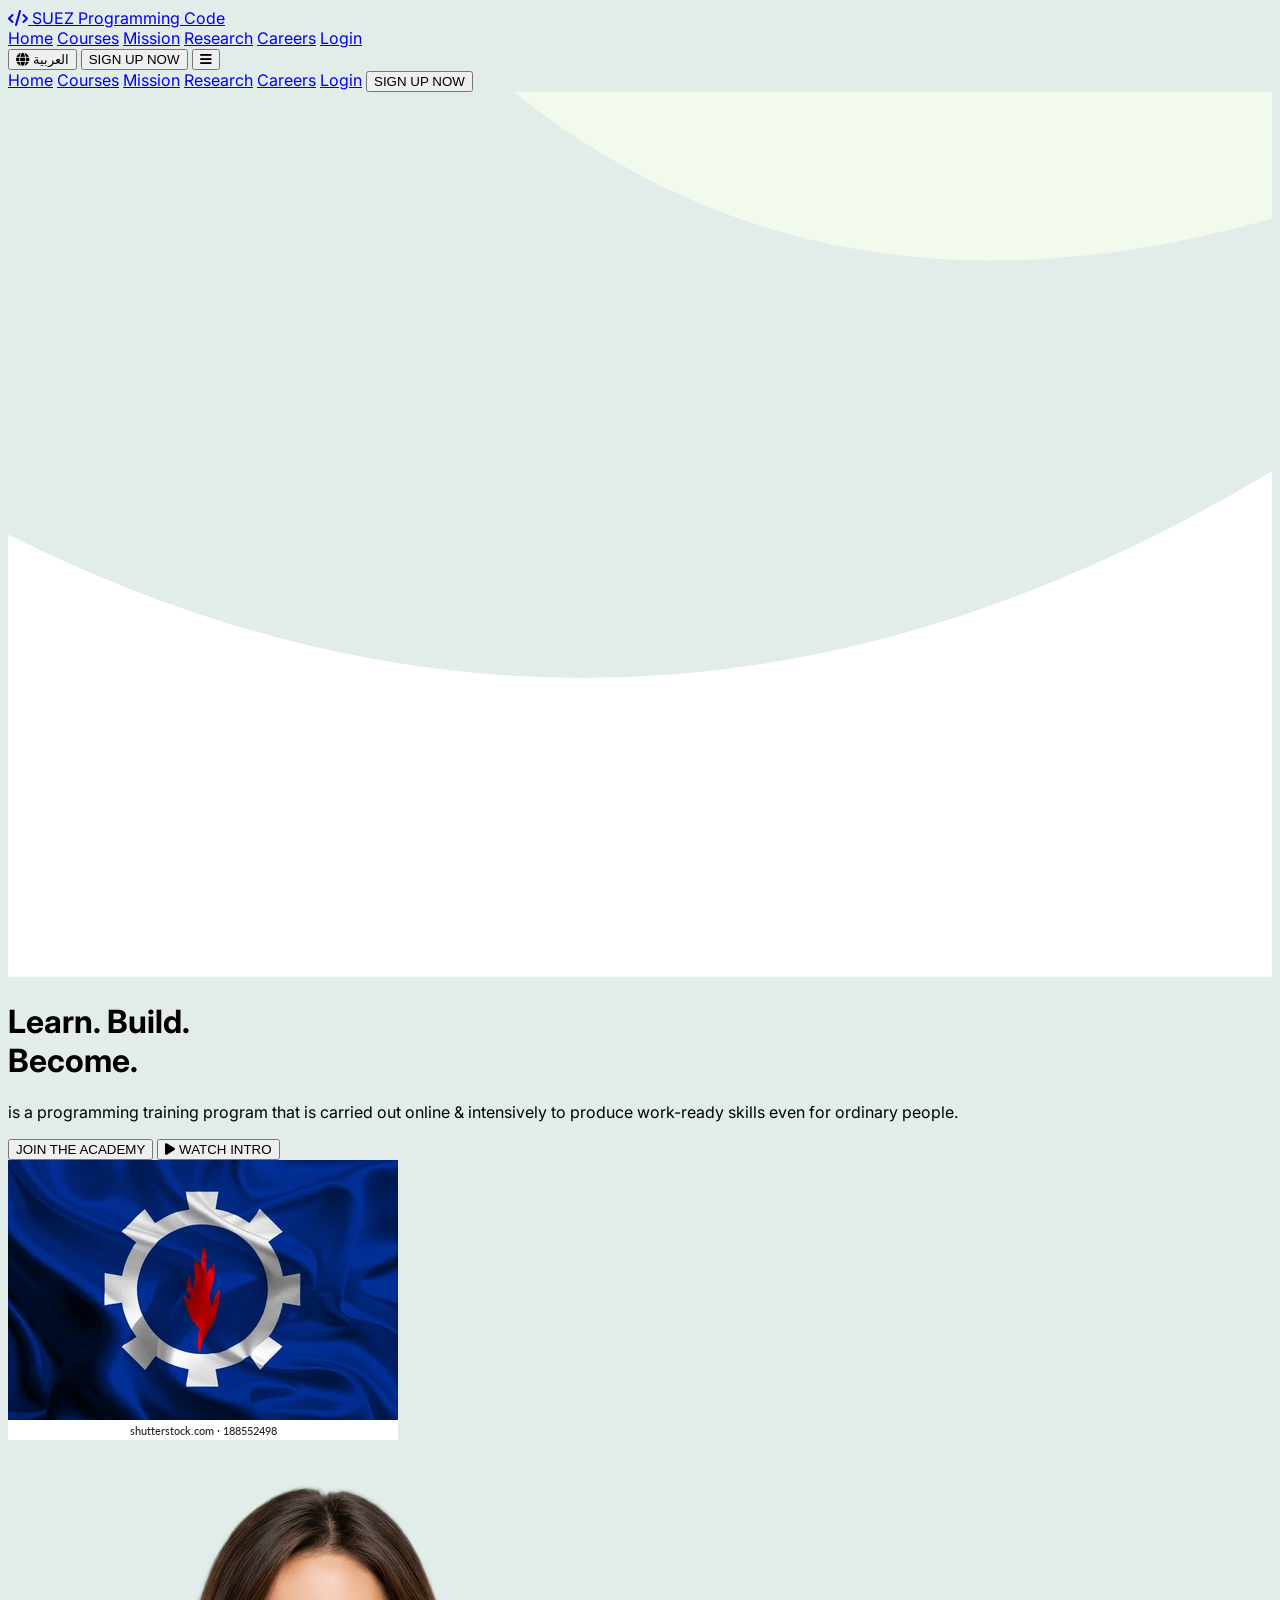
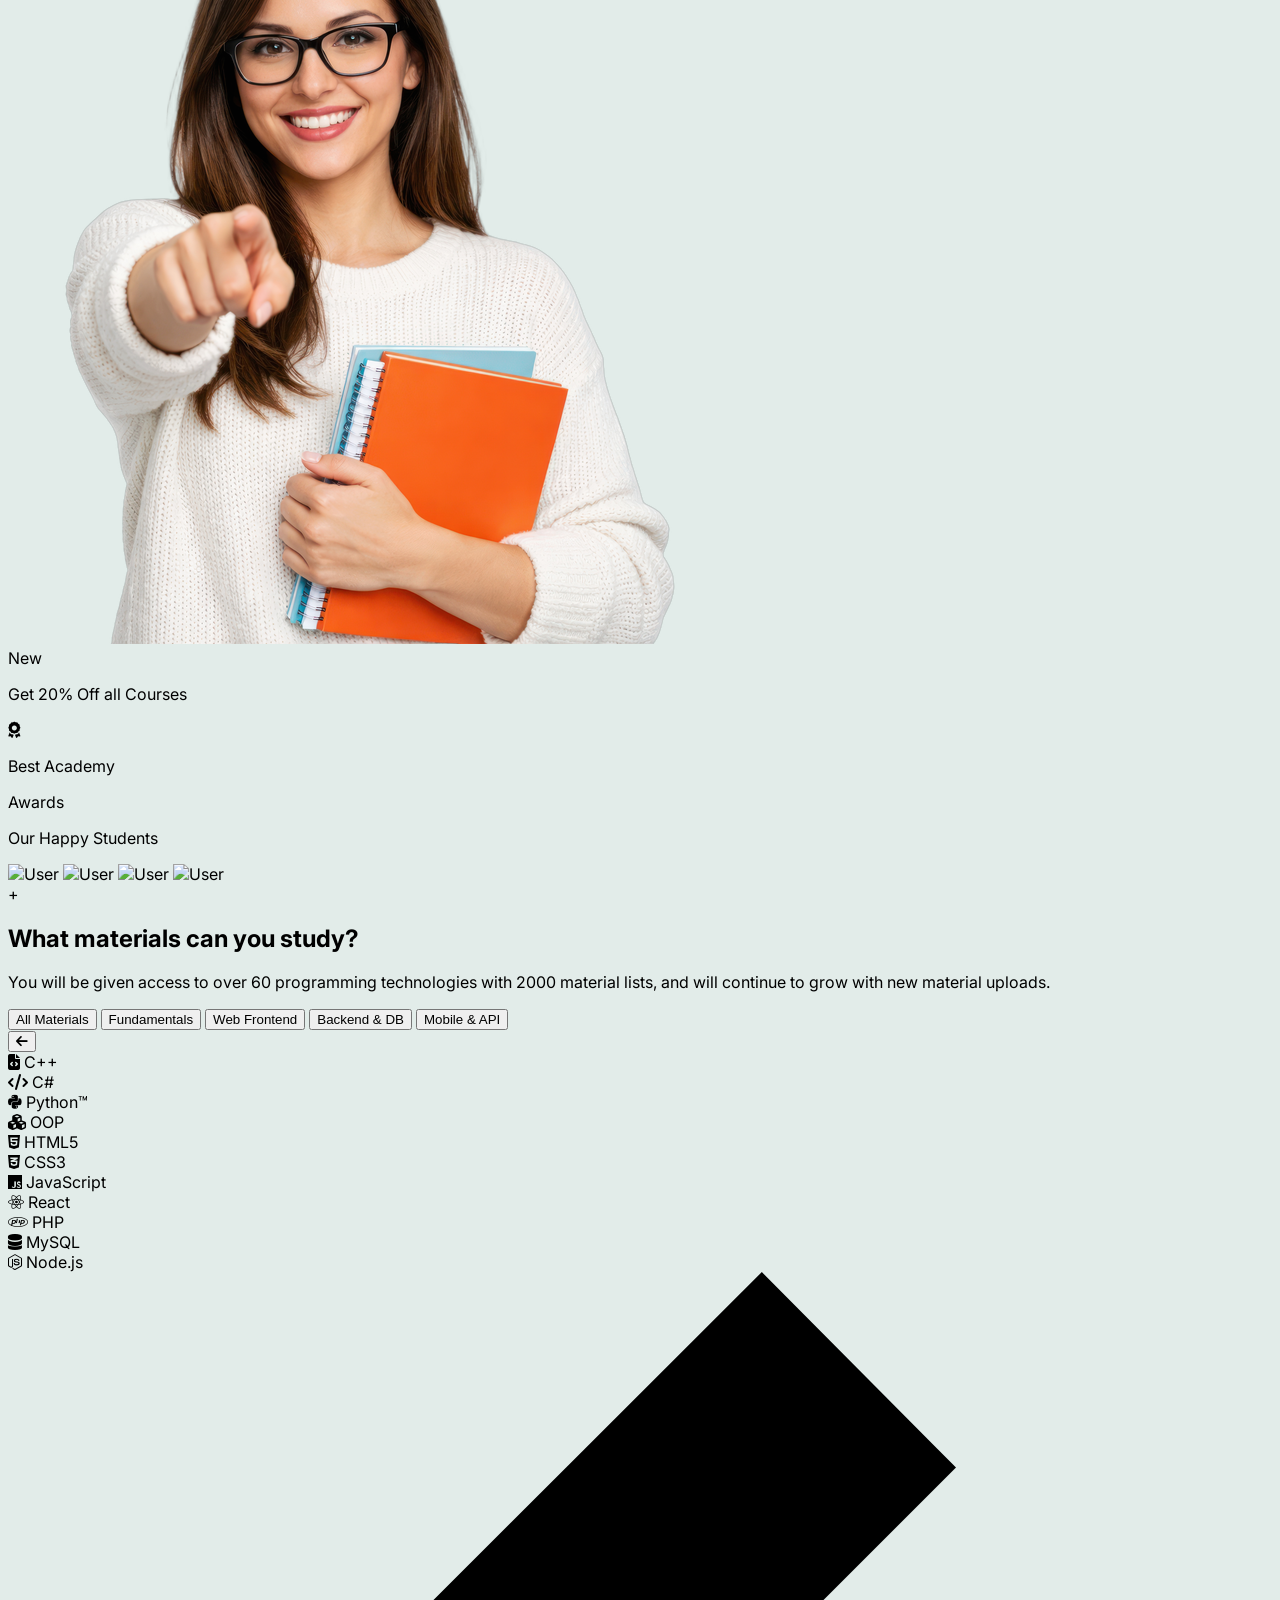
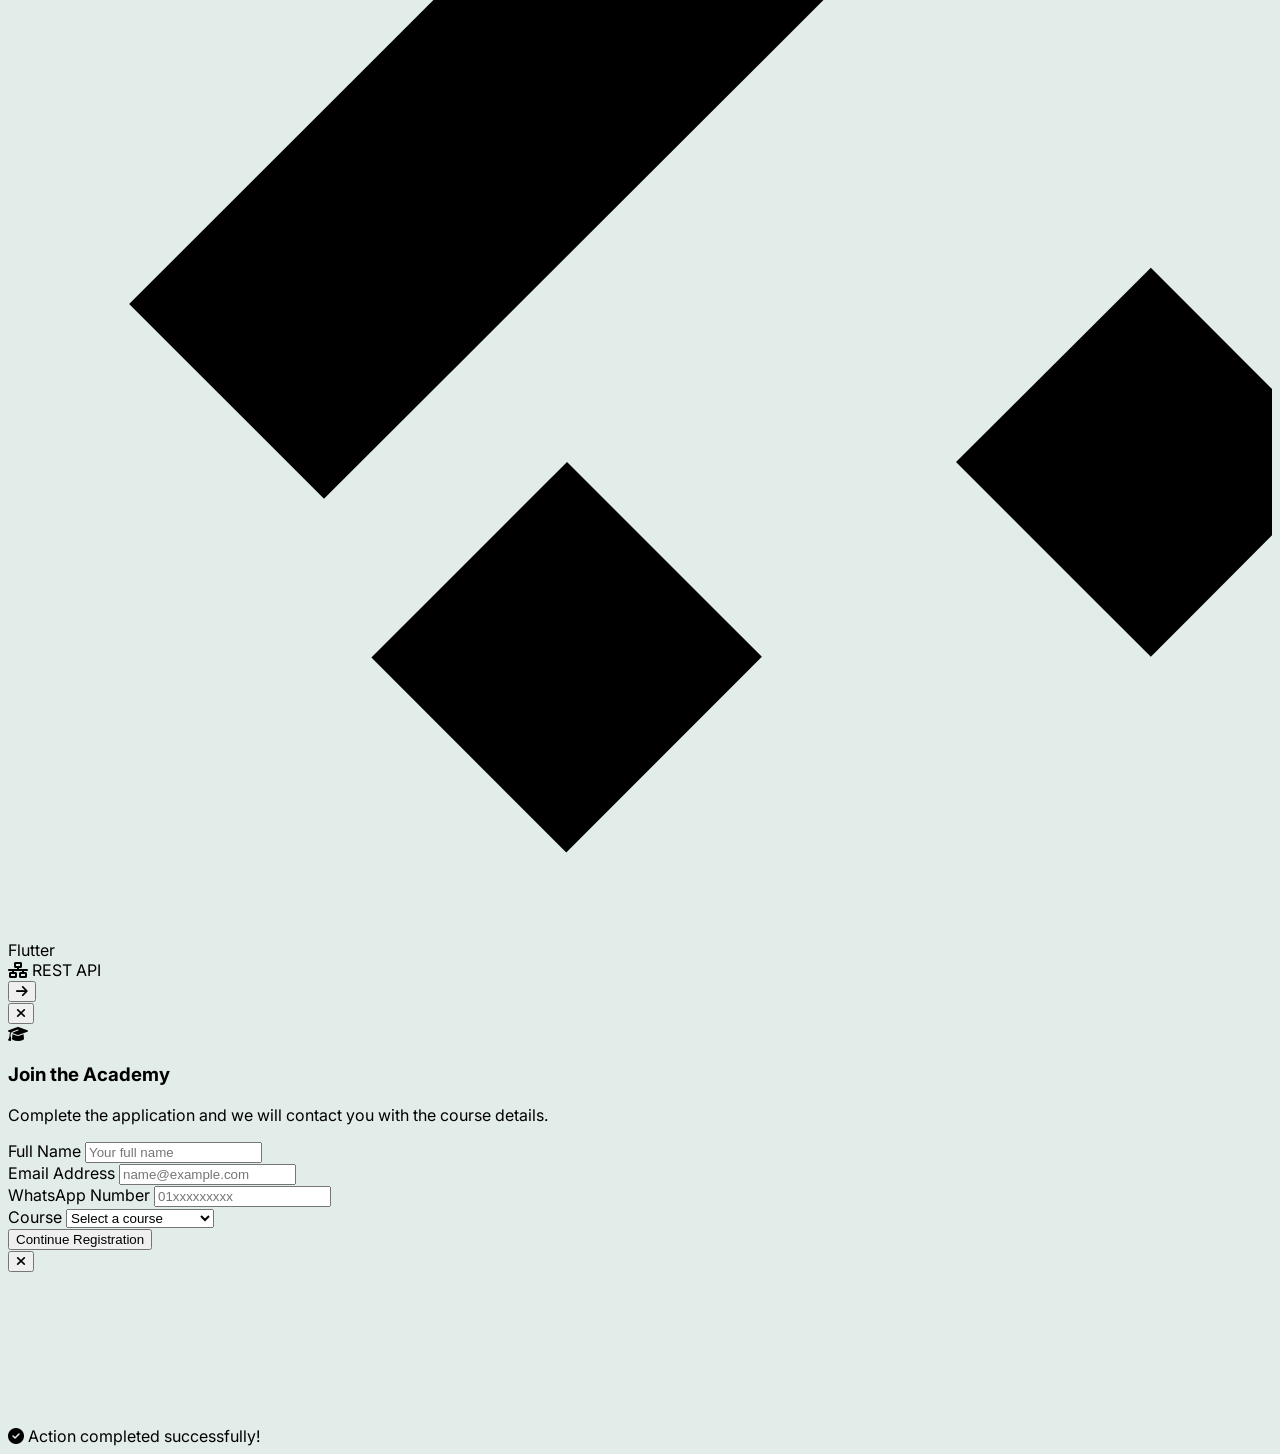
==== index.html @ a2946ad0 "Add files via upload" ====
<!DOCTYPE html>
<html lang="en" dir="ltr" class="scroll-smooth">
<head>
  <meta charset="UTF-8">
  <meta name="viewport" content="width=device-width, initial-scale=1.0">
  <title>Suez Programming Academy - Learn. Build. Become.</title>

  <!-- Tailwind CSS CDN -->
  <script src="https://cdn.tailwindcss.com"></script>
  
  <!-- Font Awesome Icons -->
  <link rel="stylesheet" href="https://cdnjs.cloudflare.com/ajax/libs/font-awesome/6.4.0/css/all.min.css">
  
  <!-- Google Fonts: Inter & Cairo -->
  <link rel="preconnect" href="https://fonts.googleapis.com">
  <link rel="preconnect" href="https://fonts.gstatic.com" crossorigin>
  <link href="https://fonts.googleapis.com/css2?family=Cairo:wght@400;500;600;700;800;900&family=Inter:wght@300;400;500;600;700;800;900&family=Fira+Code:wght@400;500;600&display=swap" rel="stylesheet">
  
  <script>
    tailwind.config = {
      theme: {
        extend: {
          fontFamily: {
            sans: ['Inter', 'Cairo', 'sans-serif'],
            arabic: ['Cairo', 'sans-serif'],
            code: ['Fira Code', 'monospace'],
          },
          colors: {
            brand: {
              orange: '#f58220',
              orangeHover: '#e07110',
              green: '#8ec63f',
              greenLight: '#a2e048',
              darkGreen: '#1b4332',
              bgLight: '#f8faf7',
            }
          },
          boxShadow: {
            'custom-card': '0 10px 30px -5px rgba(0, 0, 0, 0.08)',
            'floating': '0 20px 40px -15px rgba(0, 0, 0, 0.12)',
          }
        }
      }
    }
  </script>

  <style>
    /* CUSTOM CSS STYLES */
    body {
      font-family: 'Inter', 'Cairo', sans-serif;
      overflow-x: hidden;
      background-color: #e2ece9;
    }
    [dir="rtl"] body {
      font-family: 'Cairo', 'Inter', sans-serif;
    }

    .green-circle-bg {
      background: linear-gradient(135deg, brown 0%, black 100%);
      border-radius: 50%;
    }

    @keyframes float-slow {
      0%, 100% { transform: translateY(0px); }
      50% { transform: translateY(-8px); }
    }
    @keyframes float-reverse {
      0%, 100% { transform: translateY(0px); }
      50% { transform: translateY(8px); }
    }

    .animate-float {
      animation: float-slow 4s ease-in-out infinite;
    }
    .animate-float-delayed {
      animation: float-reverse 5s ease-in-out infinite 1s;
    }

    .no-scrollbar::-webkit-scrollbar { display: none; }
    .no-scrollbar { -ms-overflow-style: none; scrollbar-width: none; }
  </style>
</head>
<body class="text-gray-800 flex flex-col items-center justify-start min-h-screen p-2 sm:p-4 md:p-6 lg:p-8">

  <!-- Main Website Container -->
  <div class="w-full max-w-[1360px] bg-white rounded-2xl sm:rounded-3xl shadow-2xl overflow-hidden relative border border-gray-100 flex flex-col min-h-[90vh]">

    <!-- Navbar -->
    <header class="w-full px-4 sm:px-8 lg:px-12 py-4 sm:py-5 flex items-center justify-between z-30 relative bg-white/95 backdrop-blur-md border-b border-gray-50">
      
      <!-- Logo -->
      <a href="#" class="flex flex-col group">
        <span class="text-xl sm:text-2xl font-black tracking-tight text-black font-sans leading-none flex items-center gap-1.5">
          <i class="fa-solid fa-code text-brand-orange text-lg sm:text-xl"></i>
          SUEZ
        </span>
        <span class="text-[10px] sm:text-xs font-bold tracking-wider text-brand-orange leading-tight uppercase">
          Programming Code
        </span>
      </a>

      <!-- Desktop Links -->
      <nav class="hidden lg:flex items-center space-x-6 xl:space-x-8 rtl:space-x-reverse text-sm font-medium text-gray-700">
        <a href="#home" class="hover:text-brand-orange transition-colors font-semibold text-black" data-i18n="nav_home">Home</a>
        <a href="pages/courses.html" class="hover:text-brand-orange transition-colors" data-i18n="nav_courses">Courses</a>
        <a href="#mission" class="hover:text-brand-orange transition-colors" data-i18n="nav_mission">Mission</a>
        <a href="#research" class="hover:text-brand-orange transition-colors" data-i18n="nav_research">Research</a>
        <a href="#careers" class="hover:text-brand-orange transition-colors" data-i18n="nav_careers">Careers</a>
        <a href="#login" onclick="openModal('Login')" class="hover:text-brand-orange transition-colors" data-i18n="nav_login">Login</a>
      </nav>

      <!-- Right Action Controls -->
      <div class="flex items-center space-x-2 sm:space-x-3 rtl:space-x-reverse">
<!-- Language Switcher -->
        <button id="langToggleBtn" onclick="toggleLanguage()" class="flex items-center space-x-1 rtl:space-x-reverse bg-gray-100 hover:bg-gray-200 text-gray-800 text-xs sm:text-sm font-bold px-3 py-2 rounded-lg transition-all border border-gray-200">
          <i class="fa-solid fa-globe text-brand-orange"></i>
          <span id="langLabel">العربية</span>
        </button>

        <!-- Sign Up CTA -->
        <button onclick="openModal('Sign Up')" class="hidden sm:inline-flex border-2 border-brand-orange text-brand-orange hover:bg-brand-orange hover:text-white transition-all duration-300 font-bold text-xs sm:text-sm px-5 py-2 rounded-md tracking-wider uppercase shadow-sm active:scale-95" data-i18n="btn_signup">
          SIGN UP NOW
        </button>

        <!-- Mobile Menu Toggle -->
        <button id="mobileMenuBtn" class="lg:hidden text-gray-700 hover:text-brand-orange focus:outline-none p-2 rounded-lg bg-gray-50 border border-gray-100">
          <i class="fa-solid fa-bars text-xl"></i>
        </button>
      </div>
    </header>

    <!-- Mobile Navigation Drawer -->
    <div id="mobileMenu" class="hidden lg:hidden bg-white border-b border-gray-100 px-6 py-4 space-y-3 z-40 transition-all shadow-lg">
      <a href="#home" class="block text-gray-800 font-semibold hover:text-brand-orange py-1" data-i18n="nav_home">Home</a>
      <a href="#courses" class="block text-gray-600 hover:text-brand-orange py-1" data-i18n="nav_courses">Courses</a>
      <a href="#mission" class="block text-gray-600 hover:text-brand-orange py-1" data-i18n="nav_mission">Mission</a>
      <a href="#research" class="block text-gray-600 hover:text-brand-orange py-1" data-i18n="nav_research">Research</a>
      <a href="#careers" class="block text-gray-600 hover:text-brand-orange py-1" data-i18n="nav_careers">Careers</a>
      <a href="#login" onclick="openModal('Login')" class="block text-gray-600 hover:text-brand-orange py-1" data-i18n="nav_login">Login</a>
      <button onclick="openModal('Sign Up')" class="w-full mt-2 border-2 border-brand-orange text-brand-orange hover:bg-brand-orange hover:text-white transition-all py-2 rounded-md font-bold text-sm tracking-wider uppercase" data-i18n="btn_signup">
        SIGN UP NOW
      </button>
    </div>

    <main class="relative flex-grow flex flex-col justify-between overflow-hidden">
      
      <!-- SVG Vector Background -->
      <div class="absolute inset-0 z-0 pointer-events-none overflow-hidden">
        <svg class="absolute top-0 right-0 w-full h-full text-green-50/50" viewBox="0 0 1000 700" fill="none" preserveAspectRatio="none">
          <path d="M 400,0 Q 650,200 1000,100 L 1000,0 Z" fill="#f2f9ed" />
          <path d="M 0,350 Q 500,600 1000,300 L 1000,700 L 0,700 Z" fill="#ffffff" />
        </svg>
      </div>

      <div class="container mx-auto px-4 sm:px-8 lg:px-12 pt-4 sm:pt-8 pb-8 z-10 grid grid-cols-1 lg:grid-cols-12 gap-8 lg:gap-12 items-center flex-grow">
        
        <!-- Left Hero Text Content -->
        <div class="lg:col-span-6 space-y-5 sm:space-y-8 text-center lg:text-left rtl:lg:text-right">
          <div class="space-y-3 sm:space-y-4">
            <h1 class="text-3xl sm:text-5xl lg:text-6xl font-black text-black tracking-tight leading-tight">
              <span data-i18n="hero_title_1">Learn. Build.</span> <br/>
              <span class="text-black" data-i18n="hero_title_2">Become.</span>
            </h1>
            <p class="text-gray-500 text-sm sm:text-base leading-relaxed max-w-lg mx-auto lg:mx-0 font-normal" data-i18n="hero_desc">
              is a programming training program that is carried out online & intensively to produce work-ready skills even for ordinary people.
            </p>
          </div>

          <!-- Hero CTAs -->
          <div class="flex flex-wrap items-center justify-center lg:justify-start rtl:lg:justify-start gap-3 sm:gap-5 pt-2">
            <button onclick="openModal('Registration Free')" class="bg-brand-orange hover:bg-brand-orangeHover text-white font-bold text-xs sm:text-sm px-6 sm:px-8 py-3.5 sm:py-4 rounded-md uppercase tracking-wider shadow-lg shadow-orange-500/20 transform hover:-translate-y-0.5 transition-all duration-200" data-i18n="btn_register">
              JOIN THE ACADEMY
            </button>

            <button onclick="openVideoModal()" class="flex items-center space-x-3 rtl:space-x-reverse text-gray-800 hover:text-brand-orange font-bold text-xs sm:text-sm px-3 sm:px-4 py-3 group transition-colors">
              <span class="w-10 h-10 rounded-full bg-orange-100 flex items-center justify-center text-brand-orange group-hover:bg-brand-orange group-hover:text-white transition-all shadow-sm">
                <i class="fa-solid fa-play ml-0.5 rtl:mr-0.5 rtl:ml-0 text-xs"></i>
              </span>
              <span class="tracking-wider uppercase" data-i18n="btn_video">WATCH INTRO</span>
            </button>
          </div>
        </div>

        <!-- Right Visual Banner Side -->
                <div class="lg:col-span-6 relative flex justify-center items-center py-8 lg:py-0 min-h-[380px] sm:min-h-[460px]">
                  
                  <!-- Large Lime Green Backdrop Circle -->
        <div class="absolute w-[280px] h-[280px] sm:w-[380px] sm:h-[380px] lg:w-[420px] lg:h-[420px]
                    rounded-full right-4 sm:right-10 top-1/2 -translate-y-1/2
                    shadow-xl overflow-hidden opacity-90">

          <img src="img/suez-flag.jpg"
              alt="علم السويس"
              class="w-full h-full object-cover">
        </div>
          <!-- Main Portrait Model Container -->
          <div class="relative z-10 w-full max-w-[380px] sm:max-w-[460px] flex justify-center">
            <!-- Student Model Image with Laptop -->
            <img src="img/student.png" 
                 alt="Student with laptop" 
                 onerror="this.src='https://placehold.co/400x500/8ec63f/ffffff?text=NIOMIC+Student'" 
                 class="w-[85%] sm:w-[90%] object-cover rounded-b-full filter drop-shadow-2xl relative z-10" />

            <!-- Floating Badge 1: New Discount Badge (Top Left) -->
            <div class="absolute top-0 left-0 sm:left-4 z-20 bg-white/95 backdrop-blur-sm p-3 sm:p-4 rounded-xl shadow-floating max-w-[180px] sm:max-w-[200px] border border-gray-50 animate-float">
              <span class="inline-block bg-orange-100 text-brand-orange text-[10px] font-bold px-2 py-0.5 rounded-full mb-1">New</span>
              <p class="text-xs font-extrabold text-gray-800 leading-snug">Get 20% Off all Courses</p>
            </div>

            <!-- Floating Badge 2: Award Badge (Right Side) -->
            <div class="absolute top-1/3 -right-2 sm:right-2 z-20 bg-white/95 backdrop-blur-sm px-4 py-3 rounded-xl shadow-floating flex items-center space-x-3 border border-gray-50 animate-float-delayed">
              <div class="w-8 h-8 rounded-full bg-amber-100 flex items-center justify-center text-amber-500">
                <i class="fa-solid fa-award text-base"></i>
              </div>
              <div>
                <p class="text-xs font-bold text-gray-900 leading-tight">Best Academy</p>
                <p class="text-[11px] font-medium text-gray-600 leading-tight">Awards</p>
              </div>
            </div>

            <!-- Floating Badge 3: Our Happy Customers (Bottom Right) -->
            <div class="absolute bottom-4 left-1/4 z-20 bg-white/95 backdrop-blur-sm px-4 py-3 rounded-2xl shadow-floating border border-gray-50">
              <p class="text-[11px] font-bold text-gray-800 mb-1.5 text-center">Our Happy Students</p>
              <div class="flex items-center justify-center -space-x-2">
                <img class="w-7 h-7 rounded-full border-2 border-white object-cover" src="https://images.unsplash.com/photo-1534528741775-53994a69daeb?w=100&auto=format&fit=crop&q=80" alt="User">
                <img class="w-7 h-7 rounded-full border-2 border-white object-cover" src="https://images.unsplash.com/photo-1507003211169-0a1dd7228f2d?w=100&auto=format&fit=crop&q=80" alt="User">
                <img class="w-7 h-7 rounded-full border-2 border-white object-cover" src="https://images.unsplash.com/photo-1494790108377-be9c29b29330?w=100&auto=format&fit=crop&q=80" alt="User">
                <img class="w-7 h-7 rounded-full border-2 border-white object-cover" src="https://images.unsplash.com/photo-1500648767791-00dcc994a43e?w=100&auto=format&fit=crop&q=80" alt="User">
                <div class="w-7 h-7 rounded-full border-2 border-white bg-sky-400 text-white text-[10px] font-bold flex items-center justify-center">
                  +
                </div>
              </div>
            </div>

          </div>
        </div>

      </div>

    </main>

      <!-- Technologies Section -->
      <section id="courses" class="w-full bg-white pt-6 pb-10 z-20 border-t border-gray-50">
        <div class="container mx-auto px-4 sm:px-8 md:px-12 text-center">
          
          <div class="max-w-2xl mx-auto mb-6 space-y-2">
            <h2 class="text-2xl sm:text-3xl md:text-4xl font-extrabold text-black">
              <span data-i18n="sec_materials_1">What materials can you</span> <span class="text-brand-orange" data-i18n="sec_materials_2">study?</span>
            </h2>
            <p class="text-xs sm:text-sm text-gray-500 max-w-xl mx-auto font-normal px-2" data-i18n="sec_materials_desc">
              You will be given access to over 60 programming technologies with 2000 material lists, and will continue to grow with new material uploads.
            </p>
          </div>

          <!-- Category Filter Tabs -->
          <div class="flex flex-wrap justify-center gap-2 mb-6 text-xs sm:text-sm font-medium">
            <button onclick="filterTech('all')" class="tech-tab active px-3.5 py-1.5 rounded-full bg-brand-orange text-white shadow-sm transition-all" data-cat="all" data-i18n="cat_all">All Materials</button>
            <button onclick="filterTech('fund')" class="tech-tab px-3.5 py-1.5 rounded-full bg-gray-100 text-gray-600 hover:bg-gray-200 transition-all" data-cat="fund" data-i18n="cat_fund">Fundamentals</button>
            <button onclick="filterTech('front')" class="tech-tab px-3.5 py-1.5 rounded-full bg-gray-100 text-gray-600 hover:bg-gray-200 transition-all" data-cat="front" data-i18n="cat_front">Web Frontend</button>
            <button onclick="filterTech('back')" class="tech-tab px-3.5 py-1.5 rounded-full bg-gray-100 text-gray-600 hover:bg-gray-200 transition-all" data-cat="back" data-i18n="cat_back">Backend & DB</button>
            <button onclick="filterTech('mobile')" class="tech-tab px-3.5 py-1.5 rounded-full bg-gray-100 text-gray-600 hover:bg-gray-200 transition-all" data-cat="mobile" data-i18n="cat_mobile">Mobile & API</button>
          </div>

          <!-- Tech Track Carousel -->
          <div class="relative max-w-6xl mx-auto flex items-center">
            
            <button id="slideLeft" class="absolute left-0 lg:-left-6 z-10 w-9 h-9 sm:w-10 sm:h-10 rounded-full bg-white shadow-md border border-gray-100 flex items-center justify-center text-amber-500 hover:bg-amber-500 hover:text-white transition-all transform hover:scale-105 active:scale-95 focus:outline-none">
              <i class="fa-solid fa-arrow-left rtl:rotate-180 text-xs sm:text-sm"></i>
            </button>

            <div id="carouselTrack" class="flex items-center space-x-3 sm:space-x-4 rtl:space-x-reverse overflow-x-auto no-scrollbar py-4 px-8 sm:px-10 scroll-smooth w-full">
              
              <!-- C++ -->
              <div class="tech-card flex-none bg-white rounded-2xl p-3.5 sm:p-4 sm:px-5 shadow-sm border border-gray-100 flex items-center space-x-3 rtl:space-x-reverse min-w-[130px] hover:shadow-md transition-all hover:-translate-y-1" data-category="fund">
                <i class="fa-solid fa-file-code text-2xl text-blue-600"></i>
                <span class="text-gray-800 font-bold text-sm sm:text-base">C++</span>
              </div>

              <!-- C# -->
              <div class="tech-card flex-none bg-white rounded-2xl p-3.5 sm:p-4 sm:px-5 shadow-sm border border-gray-100 flex items-center space-x-3 rtl:space-x-reverse min-w-[130px] hover:shadow-md transition-all hover:-translate-y-1" data-category="fund">
                <i class="fa-solid fa-code text-2xl text-purple-600"></i>
                <span class="text-gray-800 font-bold text-sm sm:text-base">C#</span>
              </div>

              <!-- Python -->
              <div class="tech-card flex-none bg-white rounded-2xl p-3.5 sm:p-4 sm:px-5 shadow-sm border border-gray-100 flex items-center space-x-3 rtl:space-x-reverse min-w-[150px] hover:shadow-md transition-all hover:-translate-y-1" data-category="fund">
                <i class="fa-brands fa-python text-2xl text-sky-600"></i>
                <span class="text-slate-700 font-bold text-sm sm:text-base">Python™</span>
              </div>

              <!-- OOP -->
              <div class="tech-card flex-none bg-white rounded-2xl p-3.5 sm:p-4 sm:px-5 shadow-sm border border-gray-100 flex items-center space-x-3 rtl:space-x-reverse min-w-[130px] hover:shadow-md transition-all hover:-translate-y-1" data-category="fund">
                <i class="fa-solid fa-cubes text-2xl text-indigo-500"></i>
                <span class="text-gray-800 font-bold text-sm sm:text-base">OOP</span>
              </div>

              <!-- HTML -->
              <div class="tech-card flex-none bg-white rounded-2xl p-3.5 sm:p-4 sm:px-5 shadow-sm border border-gray-100 flex items-center space-x-3 rtl:space-x-reverse min-w-[130px] hover:shadow-md transition-all hover:-translate-y-1" data-category="front">
                <i class="fa-brands fa-html5 text-2xl text-orange-600"></i>
                <span class="text-gray-800 font-bold text-sm sm:text-base">HTML5</span>
              </div>

              <!-- CSS -->
              <div class="tech-card flex-none bg-white rounded-2xl p-3.5 sm:p-4 sm:px-5 shadow-sm border border-gray-100 flex items-center space-x-3 rtl:space-x-reverse min-w-[130px] hover:shadow-md transition-all hover:-translate-y-1" data-category="front">
                <i class="fa-brands fa-css3-alt text-2xl text-blue-500"></i>
                <span class="text-gray-800 font-bold text-sm sm:text-base">CSS3</span>
              </div>

              <!-- JavaScript -->
              <div class="tech-card flex-none bg-white rounded-2xl p-3.5 sm:p-4 sm:px-5 shadow-sm border border-gray-100 flex items-center space-x-3 rtl:space-x-reverse min-w-[150px] hover:shadow-md transition-all hover:-translate-y-1" data-category="front">
                <i class="fa-brands fa-js text-2xl text-amber-400"></i>
                <span class="text-gray-800 font-bold text-sm sm:text-base">JavaScript</span>
              </div>

              <!-- React -->
              <div class="tech-card flex-none bg-white rounded-2xl p-3.5 sm:p-4 sm:px-5 shadow-sm border border-gray-100 flex items-center space-x-3 rtl:space-x-reverse min-w-[140px] hover:shadow-md transition-all hover:-translate-y-1" data-category="front">
                <i class="fa-brands fa-react text-2xl text-sky-400 animate-spin" style="animation-duration: 10s;"></i>
                <span class="text-sky-500 font-bold text-sm sm:text-base">React</span>
              </div>

              <!-- PHP -->
              <div class="tech-card flex-none bg-white rounded-2xl p-3.5 sm:p-4 sm:px-5 shadow-sm border border-gray-100 flex items-center space-x-3 rtl:space-x-reverse min-w-[130px] hover:shadow-md transition-all hover:-translate-y-1" data-category="back">
                <i class="fa-brands fa-php text-2xl text-indigo-600"></i>
                <span class="text-gray-800 font-bold text-sm sm:text-base">PHP</span>
              </div>

              <!-- MySQL -->
              <div class="tech-card flex-none bg-white rounded-2xl p-3.5 sm:p-4 sm:px-5 shadow-sm border border-gray-100 flex items-center space-x-3 rtl:space-x-reverse min-w-[140px] hover:shadow-md transition-all hover:-translate-y-1" data-category="back">
                <i class="fa-solid fa-database text-2xl text-sky-700"></i>
                <span class="text-gray-800 font-bold text-sm sm:text-base">MySQL</span>
              </div>

              <!-- Node.js -->
              <div class="tech-card flex-none bg-white rounded-2xl p-3.5 sm:p-4 sm:px-5 shadow-sm border border-gray-100 flex items-center space-x-3 rtl:space-x-reverse min-w-[140px] hover:shadow-md transition-all hover:-translate-y-1" data-category="back">
                <i class="fa-brands fa-node-js text-2xl text-emerald-600"></i>
                <span class="text-gray-800 font-bold text-sm sm:text-base">Node.js</span>
              </div>

              <!-- Flutter -->
              <div class="tech-card flex-none bg-white rounded-2xl p-3.5 sm:p-4 sm:px-5 shadow-sm border border-gray-100 flex items-center space-x-3 rtl:space-x-reverse min-w-[140px] hover:shadow-md transition-all hover:-translate-y-1" data-category="mobile">
                <svg class="w-6 h-6 text-sky-400 shrink-0" viewBox="0 0 24 24" fill="currentColor">
                  <path d="M14.314 0L2.3 12 6 15.7 18 3.714l-3.686-3.714zM21.7 11.314l-3.7 3.686 3.7 3.7 3.686-3.7-3.686-3.686zm-7.386 7.386L10.614 15 6.9 18.714l3.7 3.7 3.714-3.714z"/>
                </svg>
                <span class="text-gray-800 font-bold text-sm sm:text-base">Flutter</span>
              </div>

              <!-- REST API -->
              <div class="tech-card flex-none bg-white rounded-2xl p-3.5 sm:p-4 sm:px-5 shadow-sm border border-gray-100 flex items-center space-x-3 rtl:space-x-reverse min-w-[140px] hover:shadow-md transition-all hover:-translate-y-1" data-category="mobile">
                <i class="fa-solid fa-network-wired text-2xl text-teal-600"></i>
                <span class="text-gray-800 font-bold text-sm sm:text-base">REST API</span>
              </div>

            </div>

            <button id="slideRight" class="absolute right-0 lg:-right-6 z-10 w-9 h-9 sm:w-10 sm:h-10 rounded-full bg-brand-orange text-white shadow-md flex items-center justify-center hover:bg-brand-orangeHover transition-all transform hover:scale-105 active:scale-95 focus:outline-none">
              <i class="fa-solid fa-arrow-right rtl:rotate-180 text-xs sm:text-sm"></i>
            </button>

          </div>

        </div>
      </section>

    </main>

  </div>
</div>
  <!-- Enrollment Form Modal -->
  <div id="actionModal" class="fixed inset-0 z-50 bg-black/60 backdrop-blur-sm hidden flex items-center justify-center p-4">
    <div class="bg-white rounded-2xl max-w-md w-full p-6 sm:p-8 relative shadow-2xl transform transition-all scale-95 opacity-0 duration-200" id="modalBox">
      <button onclick="closeModal()" class="absolute top-4 right-4 rtl:right-auto rtl:left-4 text-gray-400 hover:text-gray-700 p-2" aria-label="Close">
        <i class="fa-solid fa-xmark text-xl"></i>
      </button>

      <div class="text-center space-y-4">
        <div class="w-14 h-14 bg-orange-100 text-brand-orange rounded-full flex items-center justify-center mx-auto text-2xl">
          <i class="fa-solid fa-graduation-cap"></i>
        </div>

        <h3 id="modalTitle" class="text-2xl font-bold text-gray-900">Join the Academy</h3>
        <p class="text-sm text-gray-500" data-i18n="modal_subtitle">
          Complete the application and we will contact you with the course details.
        </p>

        <form onsubmit="handleFormSubmit(event)" class="space-y-3.5 pt-2 text-left rtl:text-right">
          <div>
            <label class="block text-xs font-semibold text-gray-600 mb-1" data-i18n="form_name">Full Name</label>
            <input id="studentName" type="text" required autocomplete="name"
                   placeholder="Your full name"
                   class="w-full px-4 py-2.5 rounded-lg border border-gray-200 text-sm focus:outline-none focus:border-brand-orange">
          </div>

          <div>
            <label class="block text-xs font-semibold text-gray-600 mb-1" data-i18n="form_email">Email Address</label>
            <input id="studentEmail" type="email" required autocomplete="email"
                   placeholder="name@example.com"
                   class="w-full px-4 py-2.5 rounded-lg border border-gray-200 text-sm focus:outline-none focus:border-brand-orange">
          </div>

          <div>
            <label class="block text-xs font-semibold text-gray-600 mb-1" data-i18n="form_whatsapp">WhatsApp Number</label>
            <input id="studentWhatsapp" type="tel" required autocomplete="tel"
                   placeholder="01xxxxxxxxx"
                   class="w-full px-4 py-2.5 rounded-lg border border-gray-200 text-sm focus:outline-none focus:border-brand-orange">
          </div>

          <div>
            <label class="block text-xs font-semibold text-gray-600 mb-1" data-i18n="form_course">Course</label>
            <select id="studentCourse" required
                    class="w-full px-4 py-2.5 rounded-lg border border-gray-200 text-sm focus:outline-none focus:border-brand-orange">
              <option value="" selected disabled>Select a course</option>
              <option>Web Development</option>
              <option>Python Programming</option>
              <option>Artificial Intelligence</option>
            </select>
          </div>

          <button type="submit"
                  class="w-full bg-brand-orange hover:bg-brand-orangeHover text-white font-bold py-3 rounded-lg text-sm transition-all shadow-md mt-2"
                  data-i18n="form_btn">
            Continue Registration
          </button>
        </form>
      </div>
    </div>
  </div>

  </div>

  <!-- Video Modal -->
  <div id="videoModal" class="fixed inset-0 z-50 bg-black/80 backdrop-blur-sm hidden flex items-center justify-center p-4">
    <div class="bg-black rounded-2xl max-w-3xl w-full relative overflow-hidden shadow-2xl">
      <button onclick="closeVideoModal()" class="absolute top-3 right-3 rtl:right-auto rtl:left-3 text-white bg-black/50 hover:bg-black rounded-full w-9 h-9 flex items-center justify-center z-10">
        <i class="fa-solid fa-xmark text-lg"></i>
      </button>
      <div class="relative pt-[56.25%] w-full">
        <iframe id="videoIframe" class="absolute inset-0 w-full h-full" src="" title="Suez Programming Academy Video" frameborder="0" allow="accelerometer; autoplay; clipboard-write; encrypted-media; gyroscope; picture-in-picture" allowfullscreen></iframe>
      </div>
    </div>
  </div>

  <!-- Toast Notification -->
  <div id="toast" class="fixed bottom-6 right-6 rtl:right-auto rtl:left-6 bg-slate-900 text-white px-5 py-3 rounded-xl shadow-2xl flex items-center space-x-3 rtl:space-x-reverse transform translate-y-20 opacity-0 transition-all duration-300 z-50">
    <i class="fa-solid fa-circle-check text-brand-orange text-lg"></i>
    <span id="toastMessage" class="text-sm font-medium">Action completed successfully!</span>
  </div>

  <!-- MAIN JAVASCRIPT APPLICATION LOGIC -->
  <script>
    // Internationalization Translations Dictionary
    const translations = {
      en: {
        nav_home: "Home",
        nav_courses: "Courses",
        nav_mission: "About",
        nav_research: "Learning",
        nav_careers: "Contact",
        nav_login: "Login",
        btn_signup: "JOIN THE ACADEMY",
        hero_title_1: "Learn. Build.",
        hero_title_2: "Become.",
        hero_desc: "Practical programming education designed to help you build strong foundations, real projects, and career-ready skills.",
        btn_register: "JOIN THE ACADEMY",
        btn_video: "WATCH INTRO",
        sec_materials_1: "What will you",
        sec_materials_2: "learn?",
        sec_materials_desc: "Explore the technologies and programming foundations covered across our learning tracks.",
        cat_all: "All",
        cat_fund: "Fundamentals",
        cat_front: "Web Frontend",
        cat_back: "Backend & DB",
        cat_mobile: "Mobile & API",
        modal_subtitle: "Complete the application and we will contact you with the course details.",
        form_name: "Full Name",
        form_email: "Email Address",
        form_whatsapp: "WhatsApp Number",
        form_course: "Course",
        form_btn: "Continue Registration"
      },
      ar: {
        nav_home: "الرئيسية",
        nav_courses: "الكورسات",
        nav_mission: "عن الأكاديمية",
        nav_research: "التعلم",
        nav_careers: "تواصل معنا",
        nav_login: "تسجيل الدخول",
        btn_signup: "انضم للأكاديمية",
        hero_title_1: "اتعلم. ابنِ.",
        hero_title_2: "طوّر مستقبلك.",
        hero_desc: "تعليم عملي للبرمجة يساعدك على بناء أساس قوي وتنفيذ مشاريع حقيقية واكتساب مهارات مناسبة لسوق العمل.",
        btn_register: "انضم للأكاديمية",
        btn_video: "شاهد المقدمة",
        sec_materials_1: "ماذا",
        sec_materials_2: "ستتعلم؟",
        sec_materials_desc: "استكشف التقنيات وأساسيات البرمجة التي تغطيها المسارات التعليمية في الأكاديمية.",
        cat_all: "الكل",
        cat_fund: "الأساسيات",
        cat_front: "واجهات الويب",
        cat_back: "الخلفية وقواعد البيانات",
        cat_mobile: "التطبيقات و API",
        modal_subtitle: "أكمل طلب التسجيل وسنتواصل معك لتوضيح تفاصيل الكورس.",
        form_name: "الاسم بالكامل",
        form_email: "البريد الإلكتروني",
        form_whatsapp: "رقم الواتساب",
        form_course: "الكورس",
        form_btn: "متابعة التسجيل"
      }
    };

    let currentLang = 'en';

    // Toggle Language Function
    function toggleLanguage() {
      currentLang = currentLang === 'en' ? 'ar' : 'en';
      const htmlEl = document.documentElement;
      
      htmlEl.setAttribute('dir', currentLang === 'ar' ? 'rtl' : 'ltr');
      htmlEl.setAttribute('lang', currentLang);
      
      document.getElementById('langLabel').textContent = currentLang === 'ar' ? 'English' : 'العربية';
      
      // Update UI texts
      document.querySelectorAll('[data-i18n]').forEach(el => {
        const key = el.getAttribute('data-i18n');
        if (translations[currentLang][key]) {
          el.textContent = translations[currentLang][key];
        }
      });

      showToast(currentLang === 'ar' ? "تم تغيير اللغة إلى العربية" : "Language switched to English");
    }

    // Carousel Slider Logic
    const carouselTrack = document.getElementById('carouselTrack');
    document.getElementById('slideLeft').addEventListener('click', () => {
      const amount = document.documentElement.dir === 'rtl' ? 250 : -250;
      carouselTrack.scrollBy({ left: amount, behavior: 'smooth' });
    });
    document.getElementById('slideRight').addEventListener('click', () => {
      const amount = document.documentElement.dir === 'rtl' ? -250 : 250;
      carouselTrack.scrollBy({ left: amount, behavior: 'smooth' });
    });

    // Tech Filter Functionality
    function filterTech(category) {
      document.querySelectorAll('.tech-tab').forEach(btn => {
        if(btn.getAttribute('data-cat') === category) {
          btn.classList.add('bg-brand-orange', 'text-white');
          btn.classList.remove('bg-gray-100', 'text-gray-600');
        } else {
          btn.classList.remove('bg-brand-orange', 'text-white');
          btn.classList.add('bg-gray-100', 'text-gray-600');
        }
      });

      document.querySelectorAll('.tech-card').forEach(card => {
        if(category === 'all' || card.getAttribute('data-category') === category) {
          card.style.display = 'flex';
        } else {
          card.style.display = 'none';
        }
      });
    }

    // Mobile Menu Toggle
    document.getElementById('mobileMenuBtn').addEventListener('click', () => {
      const menu = document.getElementById('mobileMenu');
      menu.classList.toggle('hidden');
    });

    // Form Modal Functions
    function openModal(title) {
      const modal = document.getElementById('actionModal');
      const box = document.getElementById('modalBox');
      document.getElementById('modalTitle').textContent = title;
      modal.classList.remove('hidden');
      setTimeout(() => {
        box.classList.remove('scale-95', 'opacity-0');
        box.classList.add('scale-100', 'opacity-100');
      }, 10);
    }

    function closeModal() {
      const modal = document.getElementById('actionModal');
      const box = document.getElementById('modalBox');
      box.classList.remove('scale-100', 'opacity-100');
      box.classList.add('scale-95', 'opacity-0');
      setTimeout(() => {
        modal.classList.add('hidden');
      }, 200);
    }
    // Add your Google Form "viewform" URL here when the form is ready.
    const GOOGLE_FORM_URL = "";

    function handleFormSubmit(e) {
      e.preventDefault();

      if (!GOOGLE_FORM_URL) {
        closeModal();
        showToast(
          currentLang === 'ar'
            ? "تم استلام بياناتك. سنكمل ربط نموذج التسجيل في الخطوة التالية."
            : "Your details are ready. We will connect the registration form in the next step."
        );
        return;
      }

      window.open(GOOGLE_FORM_URL, "_blank", "noopener,noreferrer");
      closeModal();
    }

    // Video Modal Functions
    function openVideoModal() {
      const modal = document.getElementById('videoModal');
      const iframe = document.getElementById('videoIframe');
      iframe.src = "about:blank"; // Replace with your real intro video embed URL.
      modal.classList.remove('hidden');
    }

    function closeVideoModal() {
      const modal = document.getElementById('videoModal');
      const iframe = document.getElementById('videoIframe');
      iframe.src = "";
      modal.classList.add('hidden');
    }
// Toast Alert Helper
    function showToast(msg) {
      const toast = document.getElementById('toast');
      document.getElementById('toastMessage').textContent = msg;
      toast.classList.remove('translate-y-20', 'opacity-0');
      toast.classList.add('translate-y-0', 'opacity-100');
      setTimeout(() => {
        toast.classList.remove('translate-y-0', 'opacity-100');
        toast.classList.add('translate-y-20', 'opacity-0');
      }, 3000);
    }
  </script>
</body>
</html>
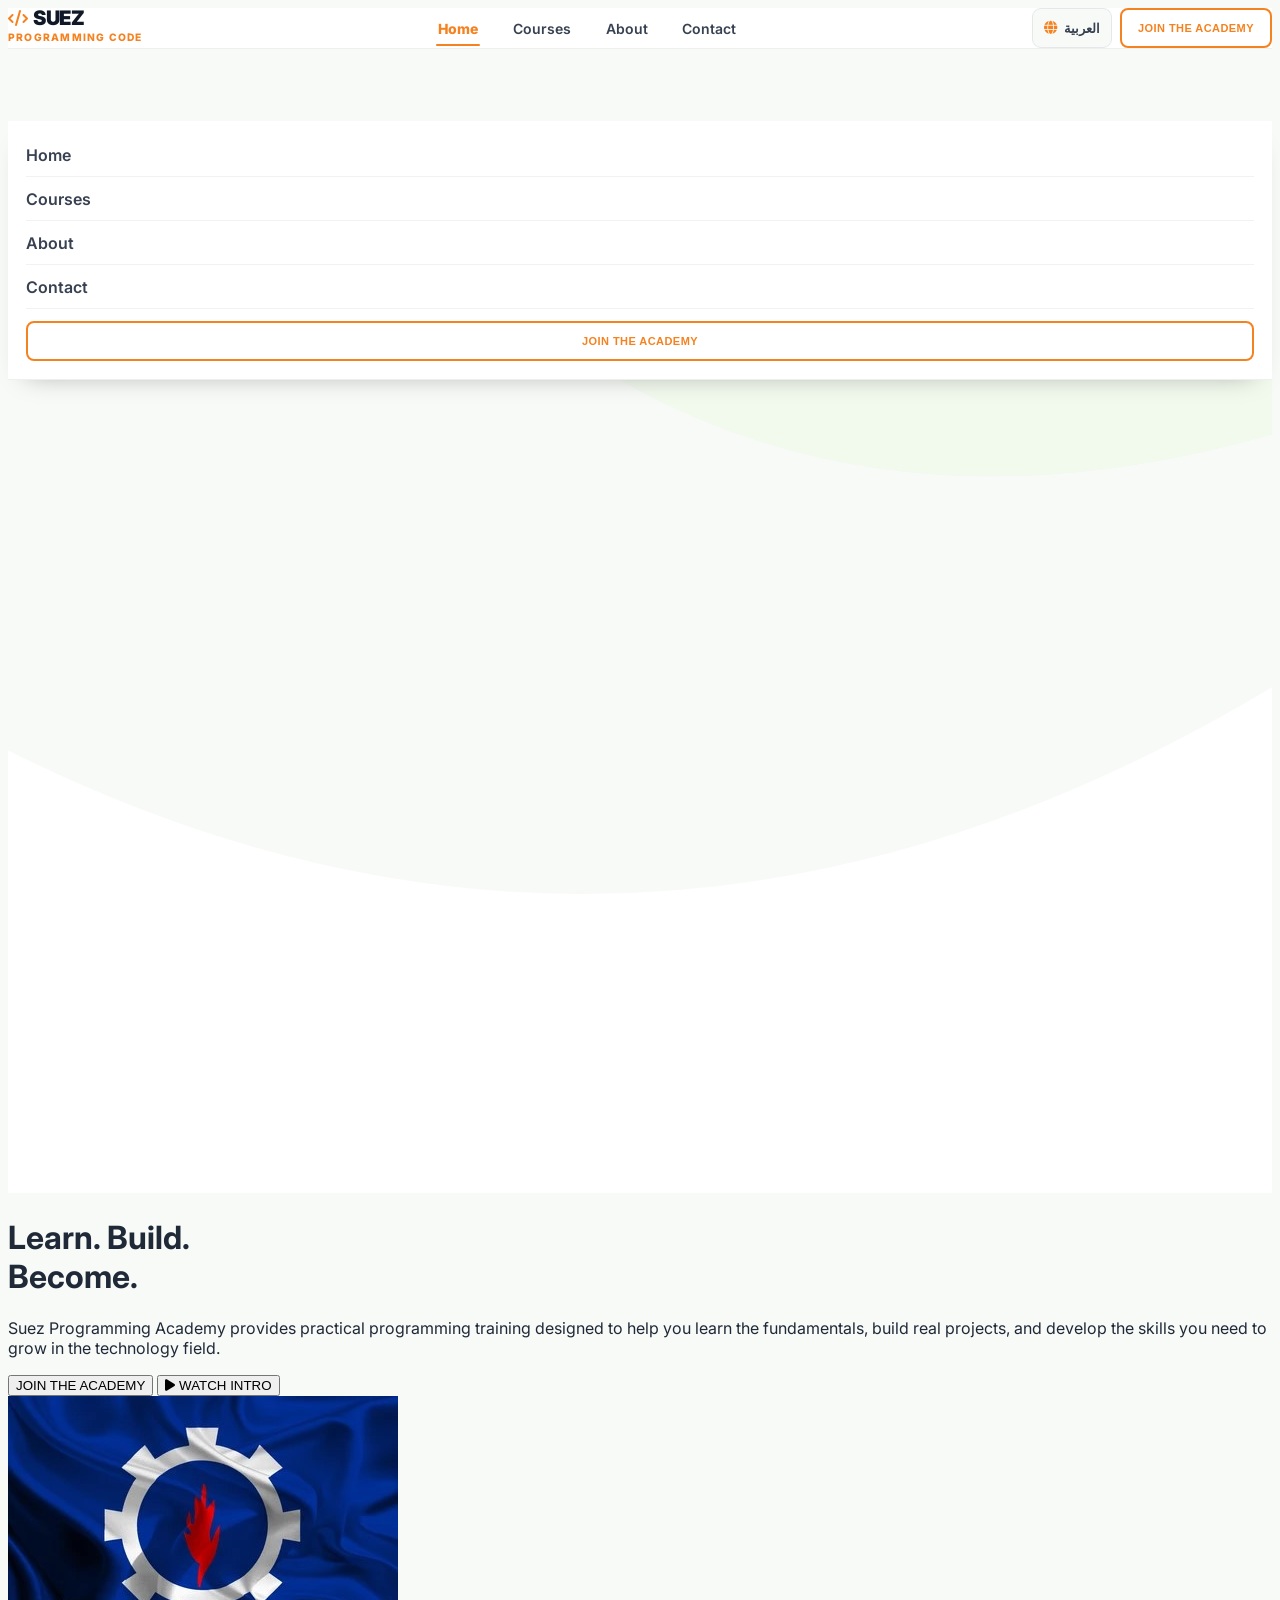
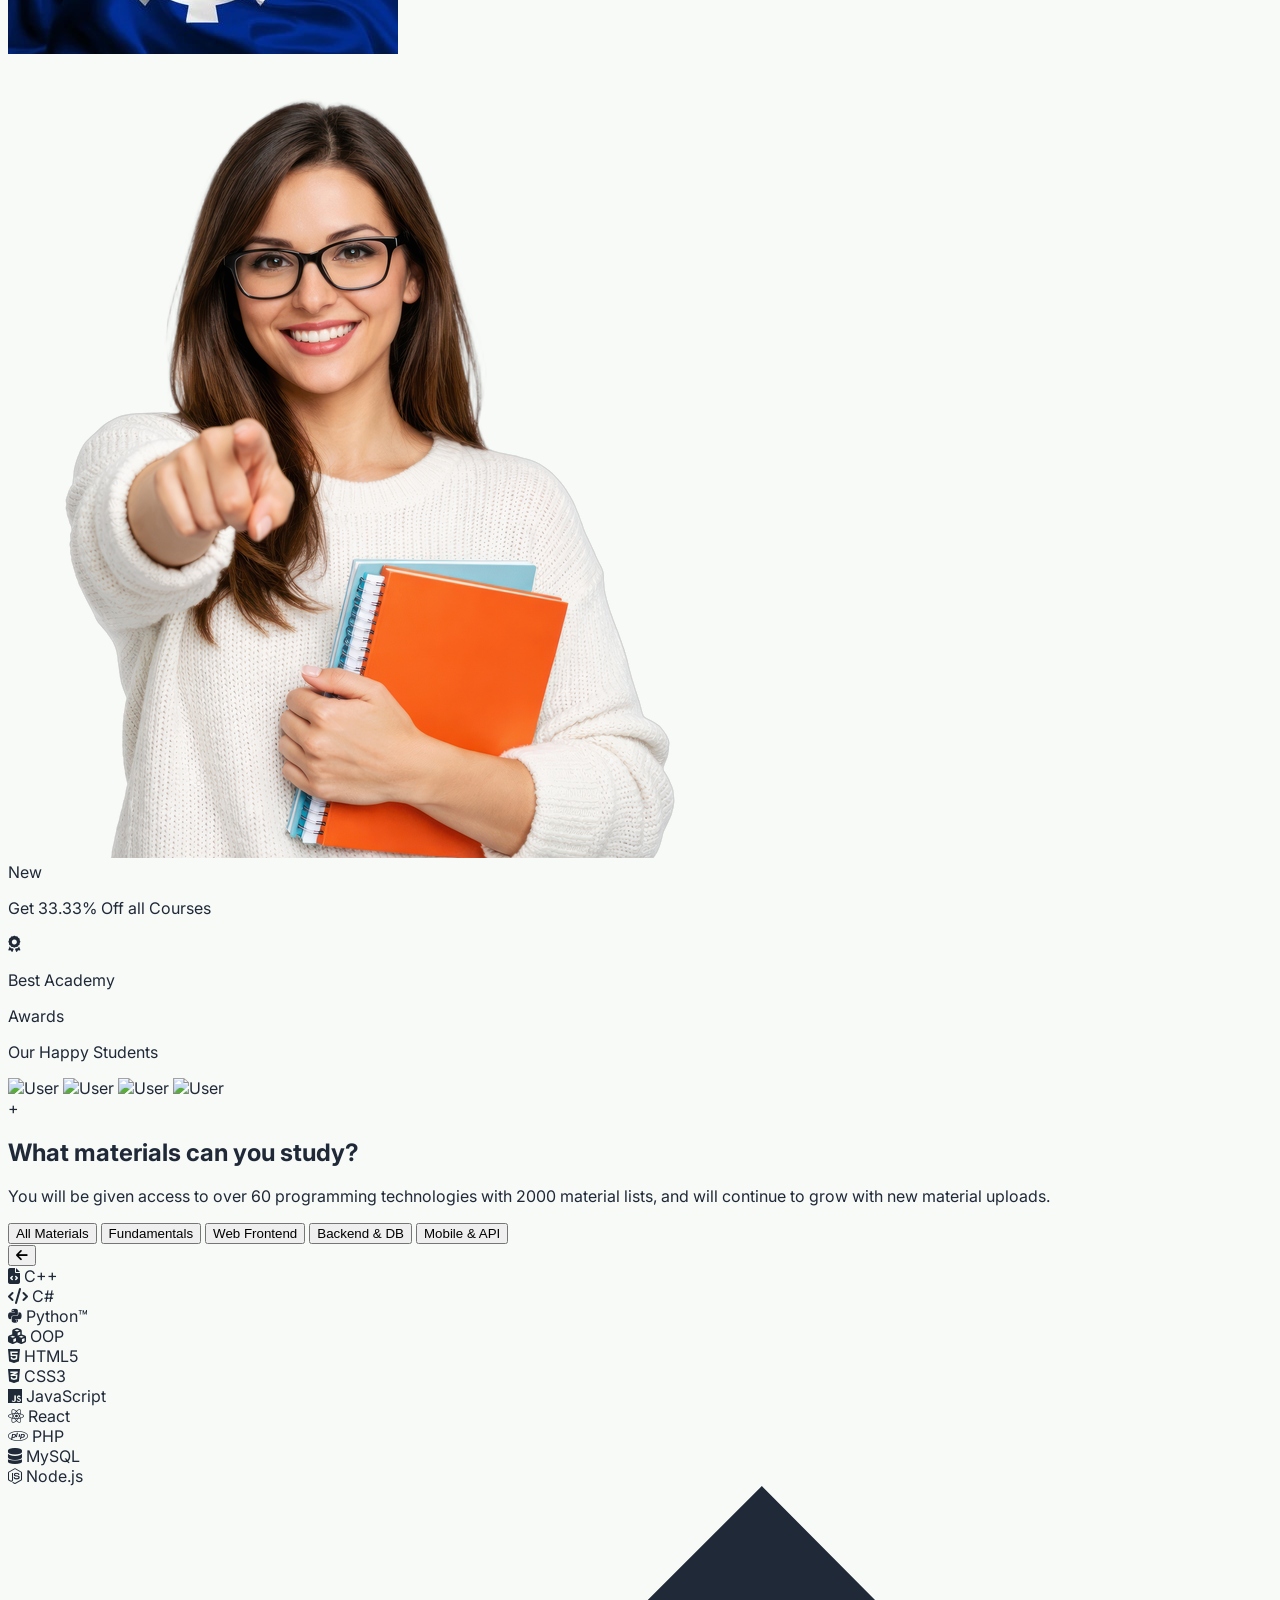
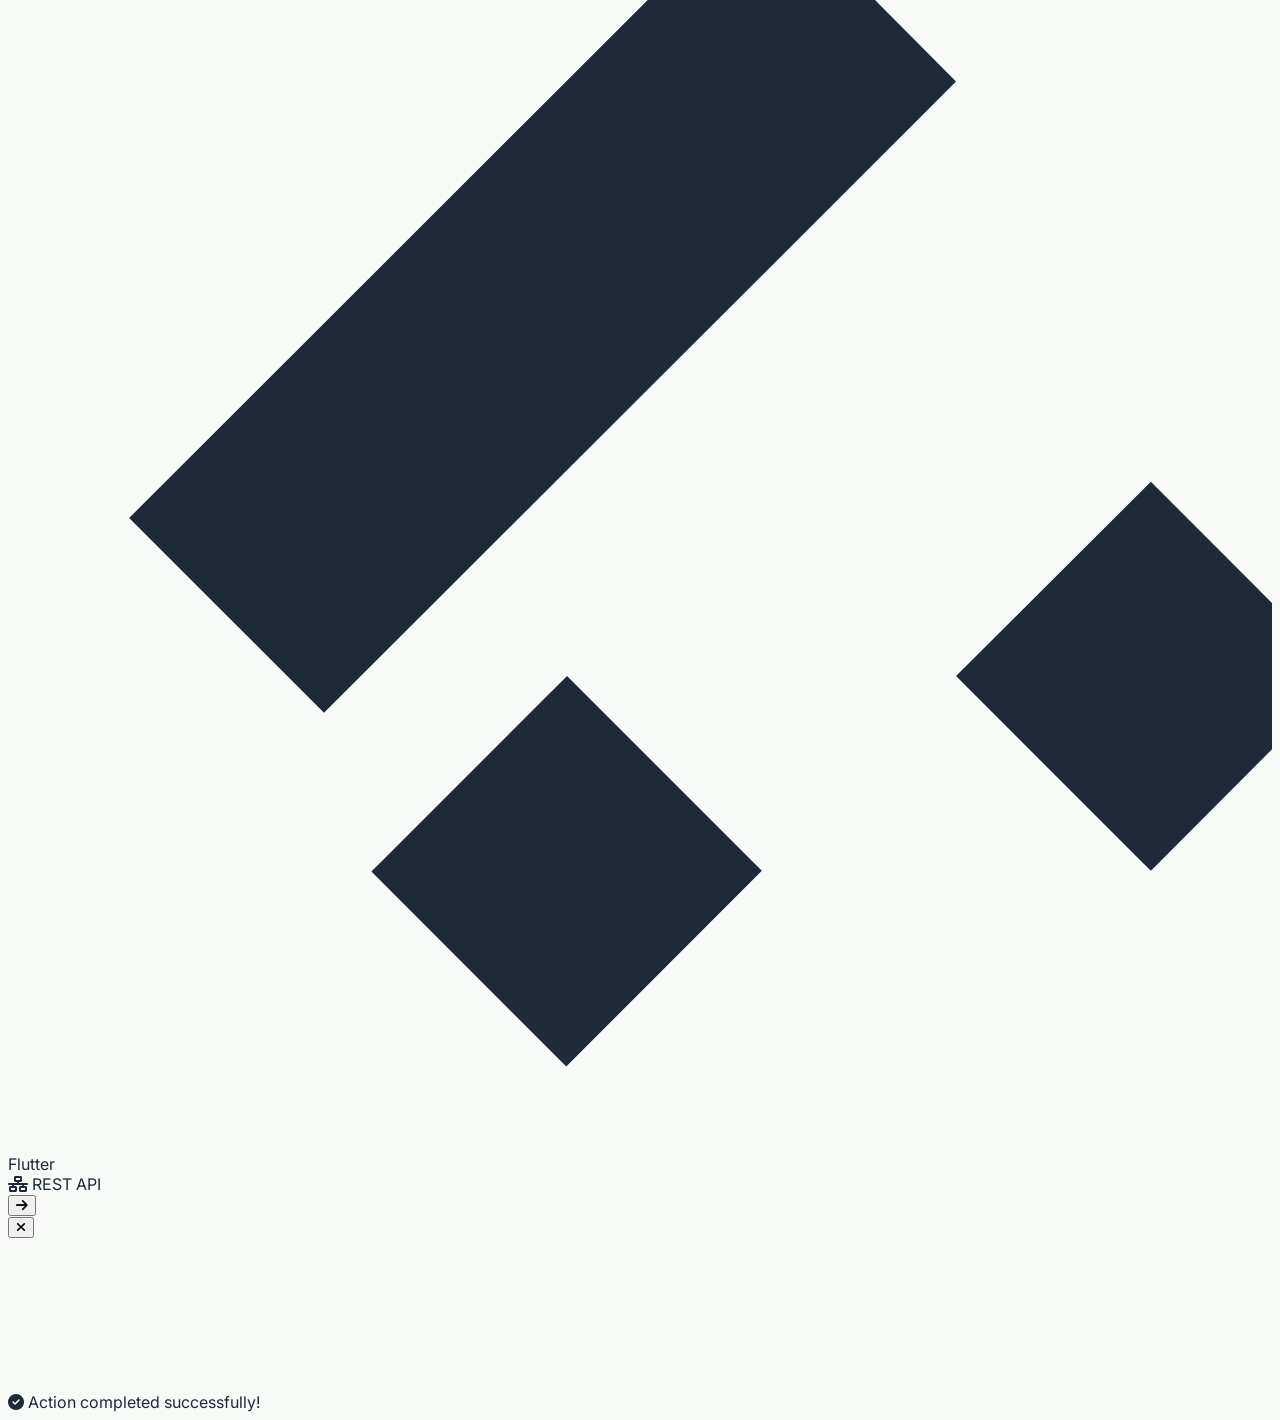
==== commit a27814d5: "Add files via upload" ====
--- a/index.html
+++ b/index.html
@@ -1,23 +1,23 @@
 <!DOCTYPE html>
-<html lang="en" dir="ltr" class="scroll-smooth">
-<head>
-  <meta charset="UTF-8">
-  <meta name="viewport" content="width=device-width, initial-scale=1.0">
-  <title>Suez Programming Academy - Learn. Build. Become.</title>
-
+<html class="scroll-smooth" dir="ltr" lang="en">
+ <head>
+  <meta charset="utf-8"/>
+  <meta content="width=device-width, initial-scale=1.0" name="viewport"/>
+  <title>
+   Suez Programming Academy - Home Page.
+  </title>
   <!-- Tailwind CSS CDN -->
-  <script src="https://cdn.tailwindcss.com"></script>
-  
+  <script src="https://cdn.tailwindcss.com">
+  </script>
   <!-- Font Awesome Icons -->
-  <link rel="stylesheet" href="https://cdnjs.cloudflare.com/ajax/libs/font-awesome/6.4.0/css/all.min.css">
-  
+  <link href="https://cdnjs.cloudflare.com/ajax/libs/font-awesome/6.4.0/css/all.min.css" rel="stylesheet"/>
   <!-- Google Fonts: Inter & Cairo -->
-  <link rel="preconnect" href="https://fonts.googleapis.com">
-  <link rel="preconnect" href="https://fonts.gstatic.com" crossorigin>
-  <link href="https://fonts.googleapis.com/css2?family=Cairo:wght@400;500;600;700;800;900&family=Inter:wght@300;400;500;600;700;800;900&family=Fira+Code:wght@400;500;600&display=swap" rel="stylesheet">
-  
+  <link href="https://fonts.googleapis.com" rel="preconnect"/>
+  <link crossorigin="" href="https://fonts.gstatic.com" rel="preconnect"/>
+  <link rel="stylesheet" href="css/style.css">
+  <link href="https://fonts.googleapis.com/css2?family=Cairo:wght@400;500;600;700;800;900&amp;family=Inter:wght@300;400;500;600;700;800;900&amp;family=Fira+Code:wght@400;500;600&amp;display=swap" rel="stylesheet"/>
   <script>
-    tailwind.config = {
+   tailwind.config = {
       theme: {
         extend: {
           fontFamily: {
@@ -43,20 +43,19 @@
       }
     }
   </script>
-
   <style>
-    /* CUSTOM CSS STYLES */
+   /* CUSTOM CSS STYLES */
     body {
       font-family: 'Inter', 'Cairo', sans-serif;
       overflow-x: hidden;
-      background-color: #e2ece9;
+      background-color: #f8faf7;
     }
     [dir="rtl"] body {
       font-family: 'Cairo', 'Inter', sans-serif;
     }
 
     .green-circle-bg {
-      background: linear-gradient(135deg, brown 0%, black 100%);
+      background: linear-gradient(135deg, #a2e048 0%, #76bc21 100%);
       border-radius: 50%;
     }
 
@@ -79,561 +78,360 @@
     .no-scrollbar::-webkit-scrollbar { display: none; }
     .no-scrollbar { -ms-overflow-style: none; scrollbar-width: none; }
   </style>
-</head>
-<body class="text-gray-800 flex flex-col items-center justify-start min-h-screen p-2 sm:p-4 md:p-6 lg:p-8">
-
+ </head>
+ 
+ <body class="text-gray-800 flex flex-col items-center justify-start min-h-screen p-2 sm:p-4 md:p-6 lg:p-8">
   <!-- Main Website Container -->
   <div class="w-full max-w-[1360px] bg-white rounded-2xl sm:rounded-3xl shadow-2xl overflow-hidden relative border border-gray-100 flex flex-col min-h-[90vh]">
-
-    <!-- Navbar -->
-    <header class="w-full px-4 sm:px-8 lg:px-12 py-4 sm:py-5 flex items-center justify-between z-30 relative bg-white/95 backdrop-blur-md border-b border-gray-50">
-      
-      <!-- Logo -->
-      <a href="#" class="flex flex-col group">
-        <span class="text-xl sm:text-2xl font-black tracking-tight text-black font-sans leading-none flex items-center gap-1.5">
-          <i class="fa-solid fa-code text-brand-orange text-lg sm:text-xl"></i>
-          SUEZ
-        </span>
-        <span class="text-[10px] sm:text-xs font-bold tracking-wider text-brand-orange leading-tight uppercase">
-          Programming Code
-        </span>
-      </a>
-
-      <!-- Desktop Links -->
-      <nav class="hidden lg:flex items-center space-x-6 xl:space-x-8 rtl:space-x-reverse text-sm font-medium text-gray-700">
-        <a href="#home" class="hover:text-brand-orange transition-colors font-semibold text-black" data-i18n="nav_home">Home</a>
-        <a href="pages/courses.html" class="hover:text-brand-orange transition-colors" data-i18n="nav_courses">Courses</a>
-        <a href="#mission" class="hover:text-brand-orange transition-colors" data-i18n="nav_mission">Mission</a>
-        <a href="#research" class="hover:text-brand-orange transition-colors" data-i18n="nav_research">Research</a>
-        <a href="#careers" class="hover:text-brand-orange transition-colors" data-i18n="nav_careers">Careers</a>
-        <a href="#login" onclick="openModal('Login')" class="hover:text-brand-orange transition-colors" data-i18n="nav_login">Login</a>
-      </nav>
-
-      <!-- Right Action Controls -->
-      <div class="flex items-center space-x-2 sm:space-x-3 rtl:space-x-reverse">
-<!-- Language Switcher -->
-        <button id="langToggleBtn" onclick="toggleLanguage()" class="flex items-center space-x-1 rtl:space-x-reverse bg-gray-100 hover:bg-gray-200 text-gray-800 text-xs sm:text-sm font-bold px-3 py-2 rounded-lg transition-all border border-gray-200">
-          <i class="fa-solid fa-globe text-brand-orange"></i>
-          <span id="langLabel">العربية</span>
-        </button>
-
-        <!-- Sign Up CTA -->
-        <button onclick="openModal('Sign Up')" class="hidden sm:inline-flex border-2 border-brand-orange text-brand-orange hover:bg-brand-orange hover:text-white transition-all duration-300 font-bold text-xs sm:text-sm px-5 py-2 rounded-md tracking-wider uppercase shadow-sm active:scale-95" data-i18n="btn_signup">
-          SIGN UP NOW
-        </button>
-
-        <!-- Mobile Menu Toggle -->
-        <button id="mobileMenuBtn" class="lg:hidden text-gray-700 hover:text-brand-orange focus:outline-none p-2 rounded-lg bg-gray-50 border border-gray-100">
-          <i class="fa-solid fa-bars text-xl"></i>
-        </button>
-      </div>
-    </header>
-
-    <!-- Mobile Navigation Drawer -->
-    <div id="mobileMenu" class="hidden lg:hidden bg-white border-b border-gray-100 px-6 py-4 space-y-3 z-40 transition-all shadow-lg">
-      <a href="#home" class="block text-gray-800 font-semibold hover:text-brand-orange py-1" data-i18n="nav_home">Home</a>
-      <a href="#courses" class="block text-gray-600 hover:text-brand-orange py-1" data-i18n="nav_courses">Courses</a>
-      <a href="#mission" class="block text-gray-600 hover:text-brand-orange py-1" data-i18n="nav_mission">Mission</a>
-      <a href="#research" class="block text-gray-600 hover:text-brand-orange py-1" data-i18n="nav_research">Research</a>
-      <a href="#careers" class="block text-gray-600 hover:text-brand-orange py-1" data-i18n="nav_careers">Careers</a>
-      <a href="#login" onclick="openModal('Login')" class="block text-gray-600 hover:text-brand-orange py-1" data-i18n="nav_login">Login</a>
-      <button onclick="openModal('Sign Up')" class="w-full mt-2 border-2 border-brand-orange text-brand-orange hover:bg-brand-orange hover:text-white transition-all py-2 rounded-md font-bold text-sm tracking-wider uppercase" data-i18n="btn_signup">
-        SIGN UP NOW
-      </button>
+   <!-- Navbar -->
+   <!-- Shared Academy Navbar -->
+   <div id="siteNavbar">
+   </div>
+   <!-- Mobile Navigation Drawer -->
+   <main class="relative flex-grow flex flex-col justify-between overflow-hidden">
+    <!-- SVG Vector Background -->
+    <div class="absolute inset-0 z-0 pointer-events-none overflow-hidden">
+     <svg class="absolute top-0 right-0 w-full h-full text-green-50/50" fill="none" preserveaspectratio="none" viewbox="0 0 1000 700">
+      <path d="M 400,0 Q 650,200 1000,100 L 1000,0 Z" fill="#f2f9ed">
+      </path>
+      <path d="M 0,350 Q 500,600 1000,300 L 1000,700 L 0,700 Z" fill="#ffffff">
+      </path>
+     </svg>
     </div>
-
-    <main class="relative flex-grow flex flex-col justify-between overflow-hidden">
-      
-      <!-- SVG Vector Background -->
-      <div class="absolute inset-0 z-0 pointer-events-none overflow-hidden">
-        <svg class="absolute top-0 right-0 w-full h-full text-green-50/50" viewBox="0 0 1000 700" fill="none" preserveAspectRatio="none">
-          <path d="M 400,0 Q 650,200 1000,100 L 1000,0 Z" fill="#f2f9ed" />
-          <path d="M 0,350 Q 500,600 1000,300 L 1000,700 L 0,700 Z" fill="#ffffff" />
+    <div class="container mx-auto px-4 sm:px-8 lg:px-12 pt-4 sm:pt-8 pb-8 z-10 grid grid-cols-1 lg:grid-cols-12 gap-8 lg:gap-12 items-center flex-grow">
+     <!-- Left Hero Text Content -->
+     <div class="lg:col-span-6 space-y-5 sm:space-y-8 text-center lg:text-left rtl:lg:text-right">
+      <div class="space-y-3 sm:space-y-4">
+       <h1 class="text-3xl sm:text-5xl lg:text-6xl font-black text-black tracking-tight leading-tight">
+        <span data-i18n="hero_title_1">Learn. Build.</span>
+        <br/>
+        <span class="text-black" data-i18n="hero_title_2">Become.</span><br/>
+       </h1>
+       <p class="text-gray-500 text-sm sm:text-base leading-relaxed max-w-lg mx-auto lg:mx-0 font-normal" data-i18n="hero_desc">
+        Suez Programming Academy provides practical programming training designed to help you learn the fundamentals, build real projects, and develop the skills you need to grow in the technology field.
+       </p>
+      </div>
+      <!-- Hero CTAs -->
+      <div class="flex flex-wrap items-center justify-center lg:justify-start rtl:lg:justify-start gap-3 sm:gap-5 pt-2">
+       <button class="bg-brand-orange hover:bg-brand-orangeHover text-white font-bold text-xs sm:text-sm px-6 sm:px-8 py-3.5 sm:py-4 rounded-md uppercase tracking-wider shadow-lg shadow-orange-500/20 transform hover:-translate-y-0.5 transition-all duration-200" data-i18n="btn_register" onclick="openAcademyRegistration()">
+        JOIN THE ACADEMY
+       </button>
+       <button class="flex items-center space-x-3 rtl:space-x-reverse text-gray-800 hover:text-brand-orange font-bold text-xs sm:text-sm px-3 sm:px-4 py-3 group transition-colors" onclick="openVideoModal()">
+        <span class="w-10 h-10 rounded-full bg-orange-100 flex items-center justify-center text-brand-orange group-hover:bg-brand-orange group-hover:text-white transition-all shadow-sm">
+         <i class="fa-solid fa-play ml-0.5 rtl:mr-0.5 rtl:ml-0 text-xs">
+         </i>
+        </span>
+        <span class="tracking-wider uppercase" data-i18n="btn_video">
+         WATCH INTRO
+        </span>
+       </button>
+      </div>
+     </div>
+     <!-- Right Visual Banner Side -->
+     <div class="lg:col-span-6 relative flex justify-center items-center py-8 lg:py-0 min-h-[380px] sm:min-h-[460px]">
+      <!-- Large Lime Green Backdrop Circle -->
+      <div class="absolute w-[280px] h-[280px] sm:w-[380px] sm:h-[380px] lg:w-[420px] lg:h-[420px] rounded-full right-4 sm:right-10 top-1/2 -translate-y-1/2 shadow-xl overflow-hidden opacity-90">
+       <img alt="علم السويس" class="w-full h-full object-cover" src="assets/img/suez-flag.jpg"/>
+      </div>
+      <!-- Main Portrait Model Container -->
+      <div class="relative z-10 w-full max-w-[380px] sm:max-w-[460px] flex justify-center">
+       <!-- Student Model Image with Laptop -->
+       <img alt="Student with laptop" class="w-[85%] sm:w-[90%] object-cover rounded-b-full filter drop-shadow-2xl relative z-10" onerror="this.src='https://placehold.co/400x500/8ec63f/ffffff?text=Suez+Student'" src="assets/img/student.png"/>
+       <!-- Floating Badge 1: New Discount Badge (Top Left) -->
+      <div class="absolute -top-6 left-2 sm:top-0 sm:left-4 z-20 bg-white/95 backdrop-blur-sm p-3 sm:p-4 rounded-xl shadow-floating max-w-[180px] sm:max-w-[200px] border border-gray-50 animate-float">
+        <span class="inline-block bg-orange-100 text-brand-orange text-[10px] font-bold px-2 py-0.5 rounded-full mb-1">
+         New
+        </span>
+        <p class="text-xs font-extrabold text-gray-800 leading-snug">
+         Get 33.33% Off all Courses
+        </p>
+       </div>
+       <!-- Floating Badge 2: Award Badge (Right Side) -->
+       <div class="absolute top-1/3 -right-2 sm:right-2 z-20 bg-white/95 backdrop-blur-sm px-4 py-3 rounded-xl shadow-floating flex items-center space-x-3 border border-gray-50 animate-float-delayed">
+        <div class="w-8 h-8 rounded-full bg-amber-100 flex items-center justify-center text-amber-500">
+         <i class="fa-solid fa-award text-base">
+         </i>
+        </div>
+        <div>
+         <p class="text-xs font-bold text-gray-900 leading-tight">
+          Best Academy
+         </p>
+         <p class="text-[11px] font-medium text-gray-600 leading-tight">
+          Awards
+         </p>
+        </div>
+       </div>
+       <!-- Floating Badge 3: Our Happy Customers (Bottom Right) -->
+       <div class="absolute bottom-4 left-1/4 z-20 bg-white/95 backdrop-blur-sm px-4 py-3 rounded-2xl shadow-floating border border-gray-50">
+        <p class="text-[11px] font-bold text-gray-800 mb-1.5 text-center">
+         Our Happy Students
+        </p>
+        <div class="flex items-center justify-center -space-x-2">
+         <img alt="User" class="w-7 h-7 rounded-full border-2 border-white object-cover" src="https://images.unsplash.com/photo-1534528741775-53994a69daeb?w=100&amp;auto=format&amp;fit=crop&amp;q=80"/>
+         <img alt="User" class="w-7 h-7 rounded-full border-2 border-white object-cover" src="https://images.unsplash.com/photo-1507003211169-0a1dd7228f2d?w=100&amp;auto=format&amp;fit=crop&amp;q=80"/>
+         <img alt="User" class="w-7 h-7 rounded-full border-2 border-white object-cover" src="https://images.unsplash.com/photo-1494790108377-be9c29b29330?w=100&amp;auto=format&amp;fit=crop&amp;q=80">
+          <img alt="User" class="w-7 h-7 rounded-full border-2 border-white object-cover" src="https://images.unsplash.com/photo-1500648767791-00dcc994a43e?w=100&amp;auto=format&amp;fit=crop&amp;q=80"/>
+          <div class="w-7 h-7 rounded-full border-2 border-white bg-sky-400 text-white text-[10px] font-bold flex items-center justify-center">
+           +
+          </div>
+         </img>
+        </div>
+       </div>
+      </div>
+     </div>
+    </div>
+   </main>
+   <!-- Mobile Courses Preview: intentionally hidden on desktop -->
+   <section class="md:hidden w-full bg-[#f8faf7] border-t border-gray-100 py-8" id="mobileCoursesPreview">
+    <div class="px-4 sm:px-6">
+     <div class="flex items-end justify-between gap-4 mb-5">
+      <div class="flex-1 min-w-0">
+       <p class="text-[10px] font-black tracking-[0.16em] text-brand-orange uppercase" data-i18n="mobile_courses_eyebrow">OUR COURSES</p>
+        <h2 class="text-2xl font-black text-gray-900 mt-1 whitespace-nowrap" data-i18n="mobile_courses_title">
+            Choose your Course
+        </h2>
+       <p class="text-xs text-gray-500 mt-1 leading-relaxed" data-i18n="mobile_courses_desc">Start with a level, view the details, then register through Google Forms.</p>
+      </div>
+      <a href="pages/courses.html" class="shrink-0 text-xs font-extrabold text-brand-orange" data-nav="courses" data-i18n="VIEW ALL COURSES">VIEW ALL COURSES</a>
+     </div>
+     <div id="mobileCourseCards" class="grid grid-cols-1 gap-3"></div>
+    </div>
+   </section>
+   <!-- Technologies Section -->
+   <section class="w-full bg-white pt-6 pb-10 z-20 border-t border-gray-50" id="courses">
+    <div class="container mx-auto px-4 sm:px-8 md:px-12 text-center">
+     <div class="max-w-2xl mx-auto mb-6 space-y-2">
+      <h2 class="text-2xl sm:text-3xl md:text-4xl font-extrabold text-black">
+       <span data-i18n="sec_materials_1">
+        What materials can you
+       </span>
+       <span class="text-brand-orange" data-i18n="sec_materials_2">
+        study?
+       </span>
+      </h2>
+      <p class="text-xs sm:text-sm text-gray-500 max-w-xl mx-auto font-normal px-2" data-i18n="sec_materials_desc">
+       You will be given access to over 60 programming technologies with 2000 material lists, and will continue to grow with new material uploads.
+      </p>
+     </div>
+     <!-- Category Filter Tabs -->
+     <div class="flex flex-wrap justify-center gap-2 mb-6 text-xs sm:text-sm font-medium">
+      <button class="tech-tab active px-3.5 py-1.5 rounded-full bg-brand-orange text-white shadow-sm transition-all" data-cat="all" data-i18n="cat_all" onclick="filterTech('all')">
+       All Materials
+      </button>
+      <button class="tech-tab px-3.5 py-1.5 rounded-full bg-gray-100 text-gray-600 hover:bg-gray-200 transition-all" data-cat="fund" data-i18n="cat_fund" onclick="filterTech('fund')">
+       Fundamentals
+      </button>
+      <button class="tech-tab px-3.5 py-1.5 rounded-full bg-gray-100 text-gray-600 hover:bg-gray-200 transition-all" data-cat="front" data-i18n="cat_front" onclick="filterTech('front')">
+       Web Frontend
+      </button>
+      <button class="tech-tab px-3.5 py-1.5 rounded-full bg-gray-100 text-gray-600 hover:bg-gray-200 transition-all" data-cat="back" data-i18n="cat_back" onclick="filterTech('back')">
+       Backend &amp; DB
+      </button>
+      <button class="tech-tab px-3.5 py-1.5 rounded-full bg-gray-100 text-gray-600 hover:bg-gray-200 transition-all" data-cat="mobile" data-i18n="cat_mobile" onclick="filterTech('mobile')">
+       Mobile &amp; API
+      </button>
+     </div>
+     <!-- Tech Track Carousel -->
+     <div class="relative max-w-6xl mx-auto flex items-center">
+      <button class="absolute left-0 lg:-left-6 z-10 w-9 h-9 sm:w-10 sm:h-10 rounded-full bg-white shadow-md border border-gray-100 flex items-center justify-center text-amber-500 hover:bg-amber-500 hover:text-white transition-all transform hover:scale-105 active:scale-95 focus:outline-none" id="slideLeft">
+       <i class="fa-solid fa-arrow-left rtl:rotate-180 text-xs sm:text-sm">
+       </i>
+      </button>
+      <div class="flex items-center space-x-3 sm:space-x-4 rtl:space-x-reverse overflow-x-auto no-scrollbar py-4 px-8 sm:px-10 scroll-smooth w-full" id="carouselTrack">
+       <!-- C++ -->
+       <div class="tech-card flex-none bg-white rounded-2xl p-3.5 sm:p-4 sm:px-5 shadow-sm border border-gray-100 flex items-center space-x-3 rtl:space-x-reverse min-w-[130px] hover:shadow-md transition-all hover:-translate-y-1" data-category="fund">
+        <i class="fa-solid fa-file-code text-2xl text-blue-600">
+        </i>
+        <span class="text-gray-800 font-bold text-sm sm:text-base">
+         C++
+        </span>
+       </div>
+       <!-- C# -->
+       <div class="tech-card flex-none bg-white rounded-2xl p-3.5 sm:p-4 sm:px-5 shadow-sm border border-gray-100 flex items-center space-x-3 rtl:space-x-reverse min-w-[130px] hover:shadow-md transition-all hover:-translate-y-1" data-category="fund">
+        <i class="fa-solid fa-code text-2xl text-purple-600">
+        </i>
+        <span class="text-gray-800 font-bold text-sm sm:text-base">
+         C#
+        </span>
+       </div>
+       <!-- Python -->
+       <div class="tech-card flex-none bg-white rounded-2xl p-3.5 sm:p-4 sm:px-5 shadow-sm border border-gray-100 flex items-center space-x-3 rtl:space-x-reverse min-w-[150px] hover:shadow-md transition-all hover:-translate-y-1" data-category="fund">
+        <i class="fa-brands fa-python text-2xl text-sky-600">
+        </i>
+        <span class="text-slate-700 font-bold text-sm sm:text-base">
+         Python&trade;
+        </span>
+       </div>
+       <!-- OOP -->
+       <div class="tech-card flex-none bg-white rounded-2xl p-3.5 sm:p-4 sm:px-5 shadow-sm border border-gray-100 flex items-center space-x-3 rtl:space-x-reverse min-w-[130px] hover:shadow-md transition-all hover:-translate-y-1" data-category="fund">
+        <i class="fa-solid fa-cubes text-2xl text-indigo-500">
+        </i>
+        <span class="text-gray-800 font-bold text-sm sm:text-base">
+         OOP
+        </span>
+       </div>
+       <!-- HTML -->
+       <div class="tech-card flex-none bg-white rounded-2xl p-3.5 sm:p-4 sm:px-5 shadow-sm border border-gray-100 flex items-center space-x-3 rtl:space-x-reverse min-w-[130px] hover:shadow-md transition-all hover:-translate-y-1" data-category="front">
+        <i class="fa-brands fa-html5 text-2xl text-orange-600">
+        </i>
+        <span class="text-gray-800 font-bold text-sm sm:text-base">
+         HTML5
+        </span>
+       </div>
+       <!-- CSS -->
+       <div class="tech-card flex-none bg-white rounded-2xl p-3.5 sm:p-4 sm:px-5 shadow-sm border border-gray-100 flex items-center space-x-3 rtl:space-x-reverse min-w-[130px] hover:shadow-md transition-all hover:-translate-y-1" data-category="front">
+        <i class="fa-brands fa-css3-alt text-2xl text-blue-500">
+        </i>
+        <span class="text-gray-800 font-bold text-sm sm:text-base">
+         CSS3
+        </span>
+       </div>
+       <!-- JavaScript -->
+       <div class="tech-card flex-none bg-white rounded-2xl p-3.5 sm:p-4 sm:px-5 shadow-sm border border-gray-100 flex items-center space-x-3 rtl:space-x-reverse min-w-[150px] hover:shadow-md transition-all hover:-translate-y-1" data-category="front">
+        <i class="fa-brands fa-js text-2xl text-amber-400">
+        </i>
+        <span class="text-gray-800 font-bold text-sm sm:text-base">
+         JavaScript
+        </span>
+       </div>
+       <!-- React -->
+       <div class="tech-card flex-none bg-white rounded-2xl p-3.5 sm:p-4 sm:px-5 shadow-sm border border-gray-100 flex items-center space-x-3 rtl:space-x-reverse min-w-[140px] hover:shadow-md transition-all hover:-translate-y-1" data-category="front">
+        <i class="fa-brands fa-react text-2xl text-sky-400 animate-spin" style="animation-duration: 10s;">
+        </i>
+        <span class="text-sky-500 font-bold text-sm sm:text-base">
+         React
+        </span>
+       </div>
+       <!-- PHP -->
+       <div class="tech-card flex-none bg-white rounded-2xl p-3.5 sm:p-4 sm:px-5 shadow-sm border border-gray-100 flex items-center space-x-3 rtl:space-x-reverse min-w-[130px] hover:shadow-md transition-all hover:-translate-y-1" data-category="back">
+        <i class="fa-brands fa-php text-2xl text-indigo-600">
+        </i>
+        <span class="text-gray-800 font-bold text-sm sm:text-base">
+         PHP
+        </span>
+       </div>
+       <!-- MySQL -->
+       <div class="tech-card flex-none bg-white rounded-2xl p-3.5 sm:p-4 sm:px-5 shadow-sm border border-gray-100 flex items-center space-x-3 rtl:space-x-reverse min-w-[140px] hover:shadow-md transition-all hover:-translate-y-1" data-category="back">
+        <i class="fa-solid fa-database text-2xl text-sky-700">
+        </i>
+        <span class="text-gray-800 font-bold text-sm sm:text-base">
+         MySQL
+        </span>
+       </div>
+       <!-- Node.js -->
+       <div class="tech-card flex-none bg-white rounded-2xl p-3.5 sm:p-4 sm:px-5 shadow-sm border border-gray-100 flex items-center space-x-3 rtl:space-x-reverse min-w-[140px] hover:shadow-md transition-all hover:-translate-y-1" data-category="back">
+        <i class="fa-brands fa-node-js text-2xl text-emerald-600">
+        </i>
+        <span class="text-gray-800 font-bold text-sm sm:text-base">
+         Node.js
+        </span>
+       </div>
+       <!-- Flutter -->
+       <div class="tech-card flex-none bg-white rounded-2xl p-3.5 sm:p-4 sm:px-5 shadow-sm border border-gray-100 flex items-center space-x-3 rtl:space-x-reverse min-w-[140px] hover:shadow-md transition-all hover:-translate-y-1" data-category="mobile">
+        <svg class="w-6 h-6 text-sky-400 shrink-0" fill="currentColor" viewbox="0 0 24 24">
+         <path d="M14.314 0L2.3 12 6 15.7 18 3.714l-3.686-3.714zM21.7 11.314l-3.7 3.686 3.7 3.7 3.686-3.7-3.686-3.686zm-7.386 7.386L10.614 15 6.9 18.714l3.7 3.7 3.714-3.714z">
+         </path>
         </svg>
-      </div>
-
-      <div class="container mx-auto px-4 sm:px-8 lg:px-12 pt-4 sm:pt-8 pb-8 z-10 grid grid-cols-1 lg:grid-cols-12 gap-8 lg:gap-12 items-center flex-grow">
-        
-        <!-- Left Hero Text Content -->
-        <div class="lg:col-span-6 space-y-5 sm:space-y-8 text-center lg:text-left rtl:lg:text-right">
-          <div class="space-y-3 sm:space-y-4">
-            <h1 class="text-3xl sm:text-5xl lg:text-6xl font-black text-black tracking-tight leading-tight">
-              <span data-i18n="hero_title_1">Learn. Build.</span> <br/>
-              <span class="text-black" data-i18n="hero_title_2">Become.</span>
-            </h1>
-            <p class="text-gray-500 text-sm sm:text-base leading-relaxed max-w-lg mx-auto lg:mx-0 font-normal" data-i18n="hero_desc">
-              is a programming training program that is carried out online & intensively to produce work-ready skills even for ordinary people.
-            </p>
-          </div>
-
-          <!-- Hero CTAs -->
-          <div class="flex flex-wrap items-center justify-center lg:justify-start rtl:lg:justify-start gap-3 sm:gap-5 pt-2">
-            <button onclick="openModal('Registration Free')" class="bg-brand-orange hover:bg-brand-orangeHover text-white font-bold text-xs sm:text-sm px-6 sm:px-8 py-3.5 sm:py-4 rounded-md uppercase tracking-wider shadow-lg shadow-orange-500/20 transform hover:-translate-y-0.5 transition-all duration-200" data-i18n="btn_register">
-              JOIN THE ACADEMY
-            </button>
-
-            <button onclick="openVideoModal()" class="flex items-center space-x-3 rtl:space-x-reverse text-gray-800 hover:text-brand-orange font-bold text-xs sm:text-sm px-3 sm:px-4 py-3 group transition-colors">
-              <span class="w-10 h-10 rounded-full bg-orange-100 flex items-center justify-center text-brand-orange group-hover:bg-brand-orange group-hover:text-white transition-all shadow-sm">
-                <i class="fa-solid fa-play ml-0.5 rtl:mr-0.5 rtl:ml-0 text-xs"></i>
-              </span>
-              <span class="tracking-wider uppercase" data-i18n="btn_video">WATCH INTRO</span>
-            </button>
-          </div>
-        </div>
-
-        <!-- Right Visual Banner Side -->
-                <div class="lg:col-span-6 relative flex justify-center items-center py-8 lg:py-0 min-h-[380px] sm:min-h-[460px]">
-                  
-                  <!-- Large Lime Green Backdrop Circle -->
-        <div class="absolute w-[280px] h-[280px] sm:w-[380px] sm:h-[380px] lg:w-[420px] lg:h-[420px]
-                    rounded-full right-4 sm:right-10 top-1/2 -translate-y-1/2
-                    shadow-xl overflow-hidden opacity-90">
-
-          <img src="img/suez-flag.jpg"
-              alt="علم السويس"
-              class="w-full h-full object-cover">
-        </div>
-          <!-- Main Portrait Model Container -->
-          <div class="relative z-10 w-full max-w-[380px] sm:max-w-[460px] flex justify-center">
-            <!-- Student Model Image with Laptop -->
-            <img src="img/student.png" 
-                 alt="Student with laptop" 
-                 onerror="this.src='https://placehold.co/400x500/8ec63f/ffffff?text=NIOMIC+Student'" 
-                 class="w-[85%] sm:w-[90%] object-cover rounded-b-full filter drop-shadow-2xl relative z-10" />
-
-            <!-- Floating Badge 1: New Discount Badge (Top Left) -->
-            <div class="absolute top-0 left-0 sm:left-4 z-20 bg-white/95 backdrop-blur-sm p-3 sm:p-4 rounded-xl shadow-floating max-w-[180px] sm:max-w-[200px] border border-gray-50 animate-float">
-              <span class="inline-block bg-orange-100 text-brand-orange text-[10px] font-bold px-2 py-0.5 rounded-full mb-1">New</span>
-              <p class="text-xs font-extrabold text-gray-800 leading-snug">Get 20% Off all Courses</p>
-            </div>
-
-            <!-- Floating Badge 2: Award Badge (Right Side) -->
-            <div class="absolute top-1/3 -right-2 sm:right-2 z-20 bg-white/95 backdrop-blur-sm px-4 py-3 rounded-xl shadow-floating flex items-center space-x-3 border border-gray-50 animate-float-delayed">
-              <div class="w-8 h-8 rounded-full bg-amber-100 flex items-center justify-center text-amber-500">
-                <i class="fa-solid fa-award text-base"></i>
-              </div>
-              <div>
-                <p class="text-xs font-bold text-gray-900 leading-tight">Best Academy</p>
-                <p class="text-[11px] font-medium text-gray-600 leading-tight">Awards</p>
-              </div>
-            </div>
-
-            <!-- Floating Badge 3: Our Happy Customers (Bottom Right) -->
-            <div class="absolute bottom-4 left-1/4 z-20 bg-white/95 backdrop-blur-sm px-4 py-3 rounded-2xl shadow-floating border border-gray-50">
-              <p class="text-[11px] font-bold text-gray-800 mb-1.5 text-center">Our Happy Students</p>
-              <div class="flex items-center justify-center -space-x-2">
-                <img class="w-7 h-7 rounded-full border-2 border-white object-cover" src="https://images.unsplash.com/photo-1534528741775-53994a69daeb?w=100&auto=format&fit=crop&q=80" alt="User">
-                <img class="w-7 h-7 rounded-full border-2 border-white object-cover" src="https://images.unsplash.com/photo-1507003211169-0a1dd7228f2d?w=100&auto=format&fit=crop&q=80" alt="User">
-                <img class="w-7 h-7 rounded-full border-2 border-white object-cover" src="https://images.unsplash.com/photo-1494790108377-be9c29b29330?w=100&auto=format&fit=crop&q=80" alt="User">
-                <img class="w-7 h-7 rounded-full border-2 border-white object-cover" src="https://images.unsplash.com/photo-1500648767791-00dcc994a43e?w=100&auto=format&fit=crop&q=80" alt="User">
-                <div class="w-7 h-7 rounded-full border-2 border-white bg-sky-400 text-white text-[10px] font-bold flex items-center justify-center">
-                  +
-                </div>
-              </div>
-            </div>
-
-          </div>
-        </div>
-
-      </div>
-
-    </main>
-
-      <!-- Technologies Section -->
-      <section id="courses" class="w-full bg-white pt-6 pb-10 z-20 border-t border-gray-50">
-        <div class="container mx-auto px-4 sm:px-8 md:px-12 text-center">
-          
-          <div class="max-w-2xl mx-auto mb-6 space-y-2">
-            <h2 class="text-2xl sm:text-3xl md:text-4xl font-extrabold text-black">
-              <span data-i18n="sec_materials_1">What materials can you</span> <span class="text-brand-orange" data-i18n="sec_materials_2">study?</span>
-            </h2>
-            <p class="text-xs sm:text-sm text-gray-500 max-w-xl mx-auto font-normal px-2" data-i18n="sec_materials_desc">
-              You will be given access to over 60 programming technologies with 2000 material lists, and will continue to grow with new material uploads.
-            </p>
-          </div>
-
-          <!-- Category Filter Tabs -->
-          <div class="flex flex-wrap justify-center gap-2 mb-6 text-xs sm:text-sm font-medium">
-            <button onclick="filterTech('all')" class="tech-tab active px-3.5 py-1.5 rounded-full bg-brand-orange text-white shadow-sm transition-all" data-cat="all" data-i18n="cat_all">All Materials</button>
-            <button onclick="filterTech('fund')" class="tech-tab px-3.5 py-1.5 rounded-full bg-gray-100 text-gray-600 hover:bg-gray-200 transition-all" data-cat="fund" data-i18n="cat_fund">Fundamentals</button>
-            <button onclick="filterTech('front')" class="tech-tab px-3.5 py-1.5 rounded-full bg-gray-100 text-gray-600 hover:bg-gray-200 transition-all" data-cat="front" data-i18n="cat_front">Web Frontend</button>
-            <button onclick="filterTech('back')" class="tech-tab px-3.5 py-1.5 rounded-full bg-gray-100 text-gray-600 hover:bg-gray-200 transition-all" data-cat="back" data-i18n="cat_back">Backend & DB</button>
-            <button onclick="filterTech('mobile')" class="tech-tab px-3.5 py-1.5 rounded-full bg-gray-100 text-gray-600 hover:bg-gray-200 transition-all" data-cat="mobile" data-i18n="cat_mobile">Mobile & API</button>
-          </div>
-
-          <!-- Tech Track Carousel -->
-          <div class="relative max-w-6xl mx-auto flex items-center">
-            
-            <button id="slideLeft" class="absolute left-0 lg:-left-6 z-10 w-9 h-9 sm:w-10 sm:h-10 rounded-full bg-white shadow-md border border-gray-100 flex items-center justify-center text-amber-500 hover:bg-amber-500 hover:text-white transition-all transform hover:scale-105 active:scale-95 focus:outline-none">
-              <i class="fa-solid fa-arrow-left rtl:rotate-180 text-xs sm:text-sm"></i>
-            </button>
-
-            <div id="carouselTrack" class="flex items-center space-x-3 sm:space-x-4 rtl:space-x-reverse overflow-x-auto no-scrollbar py-4 px-8 sm:px-10 scroll-smooth w-full">
-              
-              <!-- C++ -->
-              <div class="tech-card flex-none bg-white rounded-2xl p-3.5 sm:p-4 sm:px-5 shadow-sm border border-gray-100 flex items-center space-x-3 rtl:space-x-reverse min-w-[130px] hover:shadow-md transition-all hover:-translate-y-1" data-category="fund">
-                <i class="fa-solid fa-file-code text-2xl text-blue-600"></i>
-                <span class="text-gray-800 font-bold text-sm sm:text-base">C++</span>
-              </div>
-
-              <!-- C# -->
-              <div class="tech-card flex-none bg-white rounded-2xl p-3.5 sm:p-4 sm:px-5 shadow-sm border border-gray-100 flex items-center space-x-3 rtl:space-x-reverse min-w-[130px] hover:shadow-md transition-all hover:-translate-y-1" data-category="fund">
-                <i class="fa-solid fa-code text-2xl text-purple-600"></i>
-                <span class="text-gray-800 font-bold text-sm sm:text-base">C#</span>
-              </div>
-
-              <!-- Python -->
-              <div class="tech-card flex-none bg-white rounded-2xl p-3.5 sm:p-4 sm:px-5 shadow-sm border border-gray-100 flex items-center space-x-3 rtl:space-x-reverse min-w-[150px] hover:shadow-md transition-all hover:-translate-y-1" data-category="fund">
-                <i class="fa-brands fa-python text-2xl text-sky-600"></i>
-                <span class="text-slate-700 font-bold text-sm sm:text-base">Python™</span>
-              </div>
-
-              <!-- OOP -->
-              <div class="tech-card flex-none bg-white rounded-2xl p-3.5 sm:p-4 sm:px-5 shadow-sm border border-gray-100 flex items-center space-x-3 rtl:space-x-reverse min-w-[130px] hover:shadow-md transition-all hover:-translate-y-1" data-category="fund">
-                <i class="fa-solid fa-cubes text-2xl text-indigo-500"></i>
-                <span class="text-gray-800 font-bold text-sm sm:text-base">OOP</span>
-              </div>
-
-              <!-- HTML -->
-              <div class="tech-card flex-none bg-white rounded-2xl p-3.5 sm:p-4 sm:px-5 shadow-sm border border-gray-100 flex items-center space-x-3 rtl:space-x-reverse min-w-[130px] hover:shadow-md transition-all hover:-translate-y-1" data-category="front">
-                <i class="fa-brands fa-html5 text-2xl text-orange-600"></i>
-                <span class="text-gray-800 font-bold text-sm sm:text-base">HTML5</span>
-              </div>
-
-              <!-- CSS -->
-              <div class="tech-card flex-none bg-white rounded-2xl p-3.5 sm:p-4 sm:px-5 shadow-sm border border-gray-100 flex items-center space-x-3 rtl:space-x-reverse min-w-[130px] hover:shadow-md transition-all hover:-translate-y-1" data-category="front">
-                <i class="fa-brands fa-css3-alt text-2xl text-blue-500"></i>
-                <span class="text-gray-800 font-bold text-sm sm:text-base">CSS3</span>
-              </div>
-
-              <!-- JavaScript -->
-              <div class="tech-card flex-none bg-white rounded-2xl p-3.5 sm:p-4 sm:px-5 shadow-sm border border-gray-100 flex items-center space-x-3 rtl:space-x-reverse min-w-[150px] hover:shadow-md transition-all hover:-translate-y-1" data-category="front">
-                <i class="fa-brands fa-js text-2xl text-amber-400"></i>
-                <span class="text-gray-800 font-bold text-sm sm:text-base">JavaScript</span>
-              </div>
-
-              <!-- React -->
-              <div class="tech-card flex-none bg-white rounded-2xl p-3.5 sm:p-4 sm:px-5 shadow-sm border border-gray-100 flex items-center space-x-3 rtl:space-x-reverse min-w-[140px] hover:shadow-md transition-all hover:-translate-y-1" data-category="front">
-                <i class="fa-brands fa-react text-2xl text-sky-400 animate-spin" style="animation-duration: 10s;"></i>
-                <span class="text-sky-500 font-bold text-sm sm:text-base">React</span>
-              </div>
-
-              <!-- PHP -->
-              <div class="tech-card flex-none bg-white rounded-2xl p-3.5 sm:p-4 sm:px-5 shadow-sm border border-gray-100 flex items-center space-x-3 rtl:space-x-reverse min-w-[130px] hover:shadow-md transition-all hover:-translate-y-1" data-category="back">
-                <i class="fa-brands fa-php text-2xl text-indigo-600"></i>
-                <span class="text-gray-800 font-bold text-sm sm:text-base">PHP</span>
-              </div>
-
-              <!-- MySQL -->
-              <div class="tech-card flex-none bg-white rounded-2xl p-3.5 sm:p-4 sm:px-5 shadow-sm border border-gray-100 flex items-center space-x-3 rtl:space-x-reverse min-w-[140px] hover:shadow-md transition-all hover:-translate-y-1" data-category="back">
-                <i class="fa-solid fa-database text-2xl text-sky-700"></i>
-                <span class="text-gray-800 font-bold text-sm sm:text-base">MySQL</span>
-              </div>
-
-              <!-- Node.js -->
-              <div class="tech-card flex-none bg-white rounded-2xl p-3.5 sm:p-4 sm:px-5 shadow-sm border border-gray-100 flex items-center space-x-3 rtl:space-x-reverse min-w-[140px] hover:shadow-md transition-all hover:-translate-y-1" data-category="back">
-                <i class="fa-brands fa-node-js text-2xl text-emerald-600"></i>
-                <span class="text-gray-800 font-bold text-sm sm:text-base">Node.js</span>
-              </div>
-
-              <!-- Flutter -->
-              <div class="tech-card flex-none bg-white rounded-2xl p-3.5 sm:p-4 sm:px-5 shadow-sm border border-gray-100 flex items-center space-x-3 rtl:space-x-reverse min-w-[140px] hover:shadow-md transition-all hover:-translate-y-1" data-category="mobile">
-                <svg class="w-6 h-6 text-sky-400 shrink-0" viewBox="0 0 24 24" fill="currentColor">
-                  <path d="M14.314 0L2.3 12 6 15.7 18 3.714l-3.686-3.714zM21.7 11.314l-3.7 3.686 3.7 3.7 3.686-3.7-3.686-3.686zm-7.386 7.386L10.614 15 6.9 18.714l3.7 3.7 3.714-3.714z"/>
-                </svg>
-                <span class="text-gray-800 font-bold text-sm sm:text-base">Flutter</span>
-              </div>
-
-              <!-- REST API -->
-              <div class="tech-card flex-none bg-white rounded-2xl p-3.5 sm:p-4 sm:px-5 shadow-sm border border-gray-100 flex items-center space-x-3 rtl:space-x-reverse min-w-[140px] hover:shadow-md transition-all hover:-translate-y-1" data-category="mobile">
-                <i class="fa-solid fa-network-wired text-2xl text-teal-600"></i>
-                <span class="text-gray-800 font-bold text-sm sm:text-base">REST API</span>
-              </div>
-
-            </div>
-
-            <button id="slideRight" class="absolute right-0 lg:-right-6 z-10 w-9 h-9 sm:w-10 sm:h-10 rounded-full bg-brand-orange text-white shadow-md flex items-center justify-center hover:bg-brand-orangeHover transition-all transform hover:scale-105 active:scale-95 focus:outline-none">
-              <i class="fa-solid fa-arrow-right rtl:rotate-180 text-xs sm:text-sm"></i>
-            </button>
-
-          </div>
-
-        </div>
-      </section>
-
-    </main>
-
+        <span class="text-gray-800 font-bold text-sm sm:text-base">
+         Flutter
+        </span>
+       </div>
+       <!-- REST API -->
+       <div class="tech-card flex-none bg-white rounded-2xl p-3.5 sm:p-4 sm:px-5 shadow-sm border border-gray-100 flex items-center space-x-3 rtl:space-x-reverse min-w-[140px] hover:shadow-md transition-all hover:-translate-y-1" data-category="mobile">
+        <i class="fa-solid fa-network-wired text-2xl text-teal-600">
+        </i>
+        <span class="text-gray-800 font-bold text-sm sm:text-base">
+         REST API
+        </span>
+       </div>
+      </div>
+      <button class="absolute right-0 lg:-right-6 z-10 w-9 h-9 sm:w-10 sm:h-10 rounded-full bg-brand-orange text-white shadow-md flex items-center justify-center hover:bg-brand-orangeHover transition-all transform hover:scale-105 active:scale-95 focus:outline-none" id="slideRight">
+       <i class="fa-solid fa-arrow-right rtl:rotate-180 text-xs sm:text-sm">
+       </i>
+      </button>
+     </div>
+    </div>
+   </section>
   </div>
-</div>
   <!-- Enrollment Form Modal -->
-  <div id="actionModal" class="fixed inset-0 z-50 bg-black/60 backdrop-blur-sm hidden flex items-center justify-center p-4">
-    <div class="bg-white rounded-2xl max-w-md w-full p-6 sm:p-8 relative shadow-2xl transform transition-all scale-95 opacity-0 duration-200" id="modalBox">
-      <button onclick="closeModal()" class="absolute top-4 right-4 rtl:right-auto rtl:left-4 text-gray-400 hover:text-gray-700 p-2" aria-label="Close">
-        <i class="fa-solid fa-xmark text-xl"></i>
-      </button>
-
-      <div class="text-center space-y-4">
-        <div class="w-14 h-14 bg-orange-100 text-brand-orange rounded-full flex items-center justify-center mx-auto text-2xl">
-          <i class="fa-solid fa-graduation-cap"></i>
-        </div>
-
-        <h3 id="modalTitle" class="text-2xl font-bold text-gray-900">Join the Academy</h3>
-        <p class="text-sm text-gray-500" data-i18n="modal_subtitle">
-          Complete the application and we will contact you with the course details.
-        </p>
-
-        <form onsubmit="handleFormSubmit(event)" class="space-y-3.5 pt-2 text-left rtl:text-right">
-          <div>
-            <label class="block text-xs font-semibold text-gray-600 mb-1" data-i18n="form_name">Full Name</label>
-            <input id="studentName" type="text" required autocomplete="name"
-                   placeholder="Your full name"
-                   class="w-full px-4 py-2.5 rounded-lg border border-gray-200 text-sm focus:outline-none focus:border-brand-orange">
-          </div>
-
-          <div>
-            <label class="block text-xs font-semibold text-gray-600 mb-1" data-i18n="form_email">Email Address</label>
-            <input id="studentEmail" type="email" required autocomplete="email"
-                   placeholder="name@example.com"
-                   class="w-full px-4 py-2.5 rounded-lg border border-gray-200 text-sm focus:outline-none focus:border-brand-orange">
-          </div>
-
-          <div>
-            <label class="block text-xs font-semibold text-gray-600 mb-1" data-i18n="form_whatsapp">WhatsApp Number</label>
-            <input id="studentWhatsapp" type="tel" required autocomplete="tel"
-                   placeholder="01xxxxxxxxx"
-                   class="w-full px-4 py-2.5 rounded-lg border border-gray-200 text-sm focus:outline-none focus:border-brand-orange">
-          </div>
-
-          <div>
-            <label class="block text-xs font-semibold text-gray-600 mb-1" data-i18n="form_course">Course</label>
-            <select id="studentCourse" required
-                    class="w-full px-4 py-2.5 rounded-lg border border-gray-200 text-sm focus:outline-none focus:border-brand-orange">
-              <option value="" selected disabled>Select a course</option>
-              <option>Web Development</option>
-              <option>Python Programming</option>
-              <option>Artificial Intelligence</option>
-            </select>
-          </div>
-
-          <button type="submit"
-                  class="w-full bg-brand-orange hover:bg-brand-orangeHover text-white font-bold py-3 rounded-lg text-sm transition-all shadow-md mt-2"
-                  data-i18n="form_btn">
-            Continue Registration
-          </button>
-        </form>
-      </div>
+  <!-- Video Modal -->
+  <div class="fixed inset-0 z-50 bg-black/80 backdrop-blur-sm hidden flex items-center justify-center p-4" id="videoModal">
+   <div class="bg-black rounded-2xl max-w-3xl w-full relative overflow-hidden shadow-2xl">
+    <button class="absolute top-3 right-3 rtl:right-auto rtl:left-3 text-white bg-black/50 hover:bg-black rounded-full w-9 h-9 flex items-center justify-center z-10" onclick="closeVideoModal()">
+     <i class="fa-solid fa-xmark text-lg">
+     </i>
+    </button>
+    <div class="relative pt-[56.25%] w-full">
+     <iframe allow="accelerometer; autoplay; clipboard-write; encrypted-media; gyroscope; picture-in-picture" allowfullscreen="" class="absolute inset-0 w-full h-full" frameborder="0" id="videoIframe" src="" title="Suez Programming Academy Video">
+     </iframe>
     </div>
+   </div>
   </div>
-
+  <!-- Toast Notification -->
+  <div class="fixed bottom-6 right-6 rtl:right-auto rtl:left-6 bg-slate-900 text-white px-5 py-3 rounded-xl shadow-2xl flex items-center space-x-3 rtl:space-x-reverse transform translate-y-20 opacity-0 transition-all duration-300 z-50" id="toast">
+   <i class="fa-solid fa-circle-check text-brand-orange text-lg">
+   </i>
+   <span class="text-sm font-medium" id="toastMessage">
+    Action completed successfully!
+   </span>
   </div>
-
-  <!-- Video Modal -->
-  <div id="videoModal" class="fixed inset-0 z-50 bg-black/80 backdrop-blur-sm hidden flex items-center justify-center p-4">
-    <div class="bg-black rounded-2xl max-w-3xl w-full relative overflow-hidden shadow-2xl">
-      <button onclick="closeVideoModal()" class="absolute top-3 right-3 rtl:right-auto rtl:left-3 text-white bg-black/50 hover:bg-black rounded-full w-9 h-9 flex items-center justify-center z-10">
-        <i class="fa-solid fa-xmark text-lg"></i>
-      </button>
-      <div class="relative pt-[56.25%] w-full">
-        <iframe id="videoIframe" class="absolute inset-0 w-full h-full" src="" title="Suez Programming Academy Video" frameborder="0" allow="accelerometer; autoplay; clipboard-write; encrypted-media; gyroscope; picture-in-picture" allowfullscreen></iframe>
-      </div>
-    </div>
-  </div>
-
-  <!-- Toast Notification -->
-  <div id="toast" class="fixed bottom-6 right-6 rtl:right-auto rtl:left-6 bg-slate-900 text-white px-5 py-3 rounded-xl shadow-2xl flex items-center space-x-3 rtl:space-x-reverse transform translate-y-20 opacity-0 transition-all duration-300 z-50">
-    <i class="fa-solid fa-circle-check text-brand-orange text-lg"></i>
-    <span id="toastMessage" class="text-sm font-medium">Action completed successfully!</span>
-  </div>
-
+  <script src="js/config.js">
+  </script>
   <!-- MAIN JAVASCRIPT APPLICATION LOGIC -->
   <script>
-    // Internationalization Translations Dictionary
-    const translations = {
-      en: {
-        nav_home: "Home",
-        nav_courses: "Courses",
-        nav_mission: "About",
-        nav_research: "Learning",
-        nav_careers: "Contact",
-        nav_login: "Login",
-        btn_signup: "JOIN THE ACADEMY",
-        hero_title_1: "Learn. Build.",
-        hero_title_2: "Become.",
-        hero_desc: "Practical programming education designed to help you build strong foundations, real projects, and career-ready skills.",
-        btn_register: "JOIN THE ACADEMY",
-        btn_video: "WATCH INTRO",
-        sec_materials_1: "What will you",
-        sec_materials_2: "learn?",
-        sec_materials_desc: "Explore the technologies and programming foundations covered across our learning tracks.",
-        cat_all: "All",
-        cat_fund: "Fundamentals",
-        cat_front: "Web Frontend",
-        cat_back: "Backend & DB",
-        cat_mobile: "Mobile & API",
-        modal_subtitle: "Complete the application and we will contact you with the course details.",
-        form_name: "Full Name",
-        form_email: "Email Address",
-        form_whatsapp: "WhatsApp Number",
-        form_course: "Course",
-        form_btn: "Continue Registration"
-      },
-      ar: {
-        nav_home: "الرئيسية",
-        nav_courses: "الكورسات",
-        nav_mission: "عن الأكاديمية",
-        nav_research: "التعلم",
-        nav_careers: "تواصل معنا",
-        nav_login: "تسجيل الدخول",
-        btn_signup: "انضم للأكاديمية",
-        hero_title_1: "اتعلم. ابنِ.",
-        hero_title_2: "طوّر مستقبلك.",
-        hero_desc: "تعليم عملي للبرمجة يساعدك على بناء أساس قوي وتنفيذ مشاريع حقيقية واكتساب مهارات مناسبة لسوق العمل.",
-        btn_register: "انضم للأكاديمية",
-        btn_video: "شاهد المقدمة",
-        sec_materials_1: "ماذا",
-        sec_materials_2: "ستتعلم؟",
-        sec_materials_desc: "استكشف التقنيات وأساسيات البرمجة التي تغطيها المسارات التعليمية في الأكاديمية.",
-        cat_all: "الكل",
-        cat_fund: "الأساسيات",
-        cat_front: "واجهات الويب",
-        cat_back: "الخلفية وقواعد البيانات",
-        cat_mobile: "التطبيقات و API",
-        modal_subtitle: "أكمل طلب التسجيل وسنتواصل معك لتوضيح تفاصيل الكورس.",
-        form_name: "الاسم بالكامل",
-        form_email: "البريد الإلكتروني",
-        form_whatsapp: "رقم الواتساب",
-        form_course: "الكورس",
-        form_btn: "متابعة التسجيل"
+   document.addEventListener("spa:ready", () => {
+      const carouselTrack = document.getElementById("carouselTrack");
+      const slideLeft = document.getElementById("slideLeft");
+      const slideRight = document.getElementById("slideRight");
+
+      if (carouselTrack && slideLeft && slideRight) {
+        slideLeft.addEventListener("click", () => {
+          const amount = document.documentElement.dir === "rtl" ? 250 : -250;
+          carouselTrack.scrollBy({ left: amount, behavior: "smooth" });
+        });
+
+        slideRight.addEventListener("click", () => {
+          const amount = document.documentElement.dir === "rtl" ? -250 : 250;
+          carouselTrack.scrollBy({ left: amount, behavior: "smooth" });
+        });
       }
-    };
-
-    let currentLang = 'en';
-
-    // Toggle Language Function
-    function toggleLanguage() {
-      currentLang = currentLang === 'en' ? 'ar' : 'en';
-      const htmlEl = document.documentElement;
-      
-      htmlEl.setAttribute('dir', currentLang === 'ar' ? 'rtl' : 'ltr');
-      htmlEl.setAttribute('lang', currentLang);
-      
-      document.getElementById('langLabel').textContent = currentLang === 'ar' ? 'English' : 'العربية';
-      
-      // Update UI texts
-      document.querySelectorAll('[data-i18n]').forEach(el => {
-        const key = el.getAttribute('data-i18n');
-        if (translations[currentLang][key]) {
-          el.textContent = translations[currentLang][key];
+
+      window.filterTech = (category) => {
+        document.querySelectorAll(".tech-tab").forEach((button) => {
+          const active = button.dataset.cat === category;
+          button.classList.toggle("bg-brand-orange", active);
+          button.classList.toggle("text-white", active);
+          button.classList.toggle("bg-gray-100", !active);
+          button.classList.toggle("text-gray-600", !active);
+        });
+
+        document.querySelectorAll(".tech-card").forEach((card) => {
+          card.style.display = category === "all" || card.dataset.category === category ? "flex" : "none";
+        });
+      };
+
+      window.openIntroVideo = () => {
+        const videoUrl = window.SPA_CONFIG?.youtube?.introEmbedUrl || "";
+        if (!videoUrl) {
+          alert(document.documentElement.lang === "ar" ? "فيديو المقدمة غير مُعد بعد." : "The intro video is not configured yet.");
+          return;
         }
-      });
-
-      showToast(currentLang === 'ar' ? "تم تغيير اللغة إلى العربية" : "Language switched to English");
-    }
-
-    // Carousel Slider Logic
-    const carouselTrack = document.getElementById('carouselTrack');
-    document.getElementById('slideLeft').addEventListener('click', () => {
-      const amount = document.documentElement.dir === 'rtl' ? 250 : -250;
-      carouselTrack.scrollBy({ left: amount, behavior: 'smooth' });
+        const modal = document.getElementById("videoModal");
+        const iframe = document.getElementById("videoIframe");
+        if (!modal || !iframe) return;
+        iframe.src = videoUrl;
+        modal.classList.remove("hidden");
+      };
+
+      window.closeVideoModal = () => {
+        const modal = document.getElementById("videoModal");
+        const iframe = document.getElementById("videoIframe");
+        if (iframe) iframe.src = "";
+        if (modal) modal.classList.add("hidden");
+      };
     });
-    document.getElementById('slideRight').addEventListener('click', () => {
-      const amount = document.documentElement.dir === 'rtl' ? -250 : 250;
-      carouselTrack.scrollBy({ left: amount, behavior: 'smooth' });
-    });
-
-    // Tech Filter Functionality
-    function filterTech(category) {
-      document.querySelectorAll('.tech-tab').forEach(btn => {
-        if(btn.getAttribute('data-cat') === category) {
-          btn.classList.add('bg-brand-orange', 'text-white');
-          btn.classList.remove('bg-gray-100', 'text-gray-600');
-        } else {
-          btn.classList.remove('bg-brand-orange', 'text-white');
-          btn.classList.add('bg-gray-100', 'text-gray-600');
-        }
-      });
-
-      document.querySelectorAll('.tech-card').forEach(card => {
-        if(category === 'all' || card.getAttribute('data-category') === category) {
-          card.style.display = 'flex';
-        } else {
-          card.style.display = 'none';
-        }
-      });
-    }
-
-    // Mobile Menu Toggle
-    document.getElementById('mobileMenuBtn').addEventListener('click', () => {
-      const menu = document.getElementById('mobileMenu');
-      menu.classList.toggle('hidden');
-    });
-
-    // Form Modal Functions
-    function openModal(title) {
-      const modal = document.getElementById('actionModal');
-      const box = document.getElementById('modalBox');
-      document.getElementById('modalTitle').textContent = title;
-      modal.classList.remove('hidden');
-      setTimeout(() => {
-        box.classList.remove('scale-95', 'opacity-0');
-        box.classList.add('scale-100', 'opacity-100');
-      }, 10);
-    }
-
-    function closeModal() {
-      const modal = document.getElementById('actionModal');
-      const box = document.getElementById('modalBox');
-      box.classList.remove('scale-100', 'opacity-100');
-      box.classList.add('scale-95', 'opacity-0');
-      setTimeout(() => {
-        modal.classList.add('hidden');
-      }, 200);
-    }
-    // Add your Google Form "viewform" URL here when the form is ready.
-    const GOOGLE_FORM_URL = "";
-
-    function handleFormSubmit(e) {
-      e.preventDefault();
-
-      if (!GOOGLE_FORM_URL) {
-        closeModal();
-        showToast(
-          currentLang === 'ar'
-            ? "تم استلام بياناتك. سنكمل ربط نموذج التسجيل في الخطوة التالية."
-            : "Your details are ready. We will connect the registration form in the next step."
-        );
-        return;
-      }
-
-      window.open(GOOGLE_FORM_URL, "_blank", "noopener,noreferrer");
-      closeModal();
-    }
-
-    // Video Modal Functions
-    function openVideoModal() {
-      const modal = document.getElementById('videoModal');
-      const iframe = document.getElementById('videoIframe');
-      iframe.src = "about:blank"; // Replace with your real intro video embed URL.
-      modal.classList.remove('hidden');
-    }
-
-    function closeVideoModal() {
-      const modal = document.getElementById('videoModal');
-      const iframe = document.getElementById('videoIframe');
-      iframe.src = "";
-      modal.classList.add('hidden');
-    }
-// Toast Alert Helper
-    function showToast(msg) {
-      const toast = document.getElementById('toast');
-      document.getElementById('toastMessage').textContent = msg;
-      toast.classList.remove('translate-y-20', 'opacity-0');
-      toast.classList.add('translate-y-0', 'opacity-100');
-      setTimeout(() => {
-        toast.classList.remove('translate-y-0', 'opacity-100');
-        toast.classList.add('translate-y-20', 'opacity-0');
-      }, 3000);
-    }
   </script>
-</body>
-</html>
+  <script src="js/app.js">
+  </script>
+ </body>
+</html>
--- a/css/style.css
+++ b/css/style.css
@@ -0,0 +1,95 @@
+:root{--orange:#f58220;--orange2:#e07110;--green:#8ec63f;--dark:#1b4332;--bg:#e2ece9;--soft:#f8faf7}
+*{box-sizing:border-box}html{scroll-behavior:smooth}body{font-family:'Inter','Cairo',sans-serif;overflow-x:hidden;background:var(--bg);color:#1f2937}html[dir=rtl] body{font-family:'Cairo','Inter',sans-serif}.page-container{width:100%;max-width:1360px;background:#fff;border-radius:24px;box-shadow:0 25px 60px -20px rgba(0,0,0,.18);overflow:hidden;border:1px solid #e5e7eb;min-height:90vh}.page-nav{background:rgba(255,255,255,.96);backdrop-filter:blur(12px);border-bottom:1px solid #f3f4f6}.page-link{font-size:14px;font-weight:600;color:#374151;transition:.2s}.page-link:hover{color:var(--orange)}.page-hero{background:linear-gradient(180deg,#f2f9ed 0%,#fff 100%)}.section{padding:64px 20px}.card{background:#fff;border:1px solid #edf0ed;border-radius:18px;box-shadow:0 10px 30px -5px rgba(0,0,0,.08);transition:transform .2s,box-shadow .2s}.card:hover{transform:translateY(-3px);box-shadow:0 20px 40px -15px rgba(0,0,0,.12)}.icon-box{width:46px;height:46px;border-radius:12px;background:#f8faf7;color:var(--orange);display:flex;align-items:center;justify-content:center;font-size:20px}.btn-primary{background:var(--orange);color:#fff;font-weight:800;font-size:12px;padding:13px 20px;border-radius:8px;letter-spacing:.04em;transition:.2s}.btn-primary:hover{background:var(--orange2);transform:translateY(-1px)}.btn-secondary{border:1px solid #dfe5df;color:var(--dark);font-weight:800;font-size:12px;padding:12px 20px;border-radius:8px;transition:.2s}.btn-secondary:hover{background:var(--soft)}.mobile-link{display:block;padding:10px 0;color:#374151;font-weight:600}.mobile-link:hover{color:var(--orange)}.rtl{direction:rtl}.no-scrollbar::-webkit-scrollbar{display:none}.no-scrollbar{scrollbar-width:none}.badge{display:inline-flex;align-items:center;gap:7px;background:#fff3e8;color:var(--orange);border:1px solid #ffe0c2;border-radius:999px;padding:7px 11px;font-size:10px;font-weight:900;letter-spacing:.08em}.course-image{height:205px;width:100%;object-fit:cover}.course-overlay{background:linear-gradient(180deg,rgba(0,0,0,0) 25%,rgba(0,0,0,.72) 100%)}.soft-grid{background-image:linear-gradient(#e9efe9 1px,transparent 1px),linear-gradient(90deg,#e9efe9 1px,transparent 1px);background-size:32px 32px}.stat-number{font-variant-numeric:tabular-nums}.feature-list li{display:flex;gap:10px;align-items:flex-start;font-size:13px;color:#6b7280;line-height:1.7}.feature-list i{color:var(--orange);margin-top:3px}.hero-photo{box-shadow:0 30px 70px -25px rgba(27,67,50,.35)}.course-card .course-image{transition:transform .45s ease}.course-card:hover .course-image{transform:scale(1.04)}.course-card .img-wrap{overflow:hidden}.pill{border-radius:999px;background:#f4f7f4;padding:6px 9px;font-size:10px;font-weight:800;color:#4b5563}.timeline-step{position:relative;padding-left:46px}.timeline-step:before{content:'';position:absolute;left:16px;top:34px;bottom:-25px;width:1px;background:#dfe8df}.timeline-step:last-child:before{display:none}.step-dot{position:absolute;left:0;top:0;width:34px;height:34px;border-radius:50%;background:#fff;border:1px solid #e4ebe4;color:var(--orange);display:flex;align-items:center;justify-content:center;font-weight:900}.rtl .timeline-step{padding-left:0;padding-right:46px}.rtl .timeline-step:before{left:auto;right:16px}.rtl .step-dot{left:auto;right:0}@keyframes float{0%,100%{transform:translateY(0)}50%{transform:translateY(-7px)}}.float{animation:float 4s ease-in-out infinite}@media(max-width:640px){.section{padding:45px 16px}.page-container{border-radius:16px}.course-image{height:190px}.page-nav{position:sticky;top:0}.hero-photo{max-height:330px}}
+
+.course-detail-image{width:100%;height:420px;object-fit:cover}
+.course-detail-icon{width:58px;height:58px;border-radius:16px;background:#fff3e8;color:var(--orange);display:flex;align-items:center;justify-content:center;font-size:25px}
+.course-meta{display:flex;flex-wrap:wrap;gap:8px}
+.course-meta .pill{border:1px solid #e7ece7;background:#fff}
+.course-action-row{display:flex;flex-wrap:wrap;gap:10px}
+.course-section-card{background:#f8faf7;border:1px solid #edf1ed;border-radius:18px;padding:22px}
+.selected-course{border:1px solid #ffe0c2;background:#fffaf5}
+@media(max-width:640px){.course-detail-image{height:250px}}
+
+/* Shared navbar */
+.page-nav{background:rgba(255,255,255,.96);backdrop-filter:blur(12px);border-bottom:1px solid #f3f4f6}
+.page-nav a{white-space:nowrap}
+#mobileMenu{position:relative}
+@media(max-width:1023px){.page-nav{position:sticky;top:0}}
+
+
+/* Mobile UX polish */
+.mobile-course-card{display:flex;align-items:center;gap:12px;padding:14px;border:1px solid #e8eee8;border-radius:16px;background:#fff;box-shadow:0 8px 24px -16px rgba(0,0,0,.22)}
+.mobile-course-icon{width:44px;height:44px;flex:0 0 44px;border-radius:12px;background:#fff3e8;color:var(--orange);display:flex;align-items:center;justify-content:center;font-size:18px}
+.mobile-course-card .course-copy{min-width:0;flex:1}
+.mobile-course-card .course-title{font-size:13px;font-weight:900;color:#111827;line-height:1.35}
+.mobile-course-card .course-meta{font-size:10px;color:#6b7280;margin-top:3px}
+.mobile-course-card .course-action{min-width:78px;min-height:40px;padding:8px 10px;display:inline-flex;align-items:center;justify-content:center}
+.page-nav a,.page-nav button{min-height:40px}
+.page-link.active{color:var(--orange);font-weight:800}
+@media(max-width:767px){
+  .page-container{min-height:100vh}
+  body{padding:0!important}
+  .page-nav{padding-top:12px;padding-bottom:12px}
+  #mobileMenu{padding-bottom:16px}
+}
+@media(min-width:768px){#mobileCoursesPreview{display:none!important}}
+
+
+/* Final responsive navbar */
+.page-nav{position:sticky;top:0;z-index:100;background:rgba(255,255,255,.97);backdrop-filter:blur(14px);border-bottom:1px solid #edf0ed}
+.nav-inner{width:100%;display:flex;align-items:center;justify-content:space-between;gap:20px;direction:inherit}
+.brand-mark{display:flex;flex-direction:column;min-width:max-content;text-decoration:none;line-height:1}
+.brand-top{font-size:1.25rem;font-weight:900;letter-spacing:-.03em;color:#111827;display:flex;align-items:center;gap:6px}
+.brand-top i{color:var(--orange);font-size:1rem}
+.brand-bottom{font-size:.64rem;font-weight:800;letter-spacing:.12em;text-transform:uppercase;color:var(--orange);margin-top:4px}
+.desktop-nav{display:flex;align-items:center;justify-content:center;gap:clamp(18px,2.4vw,34px);flex:1}
+.page-link{position:relative;text-decoration:none;padding:10px 2px;min-height:40px;display:inline-flex;align-items:center}
+.page-link.active{color:var(--orange)}
+.page-link.active::after{content:"";position:absolute;left:0;right:0;bottom:2px;height:2px;border-radius:999px;background:var(--orange)}
+.nav-actions{display:flex;align-items:center;gap:8px;min-width:max-content}
+.language-toggle,.mobile-menu-button{min-height:40px;border:1px solid #e5e7eb;background:#f8faf7;color:#374151;border-radius:9px;padding:0 11px;font-weight:800;display:inline-flex;align-items:center;justify-content:center;gap:7px;cursor:pointer}
+.language-toggle i{color:var(--orange)}
+.join-button{min-height:40px;border:2px solid var(--orange);background:#fff;color:var(--orange);border-radius:8px;padding:0 16px;font-size:11px;font-weight:900;letter-spacing:.04em;cursor:pointer;transition:.2s}
+.join-button:hover{background:var(--orange);color:#fff}
+.mobile-menu-button{display:none;font-size:18px}
+.mobile-nav-panel{position:sticky;top:72px;z-index:99;background:#fff;border-bottom:1px solid #edf0ed;box-shadow:0 12px 25px -18px rgba(0,0,0,.35);padding:12px 18px 18px}
+.mobile-nav-panel .mobile-link{min-height:44px;display:flex;align-items:center;border-bottom:1px solid #f1f3f1;text-decoration:none}
+.mobile-join{width:100%;margin-top:12px}
+html[dir="rtl"] .desktop-nav{direction:rtl}
+html[dir="rtl"] .nav-inner{direction:rtl}
+html[dir="rtl"] .nav-actions{direction:rtl}
+
+/* Mobile course cards */
+@media(max-width:767px){
+  .mobile-courses-section{padding:28px 14px}
+  .mobile-course-card{display:grid;grid-template-columns:42px minmax(0,1fr);gap:10px;padding:13px;border-radius:16px}
+  .mobile-course-card .course-action{grid-column:1/-1;width:100%;min-height:42px}
+  .mobile-course-card .course-title{font-size:13px}
+  .mobile-course-card .course-meta{font-size:10px;line-height:1.5}
+  .mobile-enroll-bar{position:fixed;left:0;right:0;bottom:0;z-index:120;display:flex;align-items:center;justify-content:space-between;gap:12px;padding:10px 14px calc(10px + env(safe-area-inset-bottom));background:rgba(255,255,255,.97);backdrop-filter:blur(14px);border-top:1px solid #e5e7eb;box-shadow:0 -10px 25px -18px rgba(0,0,0,.3)}
+  .mobile-enroll-bar #mobileEnrollLabel{font-size:11px;font-weight:900;color:#374151}
+  .mobile-enroll-bar .btn-primary{min-height:42px;padding:0 18px}
+  body:has(.mobile-enroll-bar){padding-bottom:70px!important}
+}
+@media(min-width:768px){.mobile-enroll-bar{display:none}}
+@media(max-width:1023px){
+  .desktop-nav,.desktop-join{display:none}
+  .mobile-menu-button{display:inline-flex}
+  .nav-inner{gap:10px}
+  .nav-actions{margin-inline-start:auto}
+}
+@media(max-width:480px){
+  .page-nav{padding-inline:12px!important}
+  .brand-top{font-size:1.05rem}
+  .brand-bottom{font-size:.54rem}
+  .language-toggle{padding:0 9px;font-size:11px}
+  .language-toggle i{font-size:12px}
+}
+
+@media(max-width:767px){
+  #trackGrid,#additionalGrid{grid-template-columns:1fr!important;gap:14px!important}
+  #trackGrid .card,#additionalGrid .card{border-radius:16px;box-shadow:0 8px 25px -16px rgba(0,0,0,.25)}
+  #trackGrid .relative.h-48{height:165px}
+  #trackGrid .p-6,#additionalGrid .p-6{padding:18px}
+  #trackGrid .btn-secondary,#additionalGrid .btn-secondary{min-height:42px}
+}
